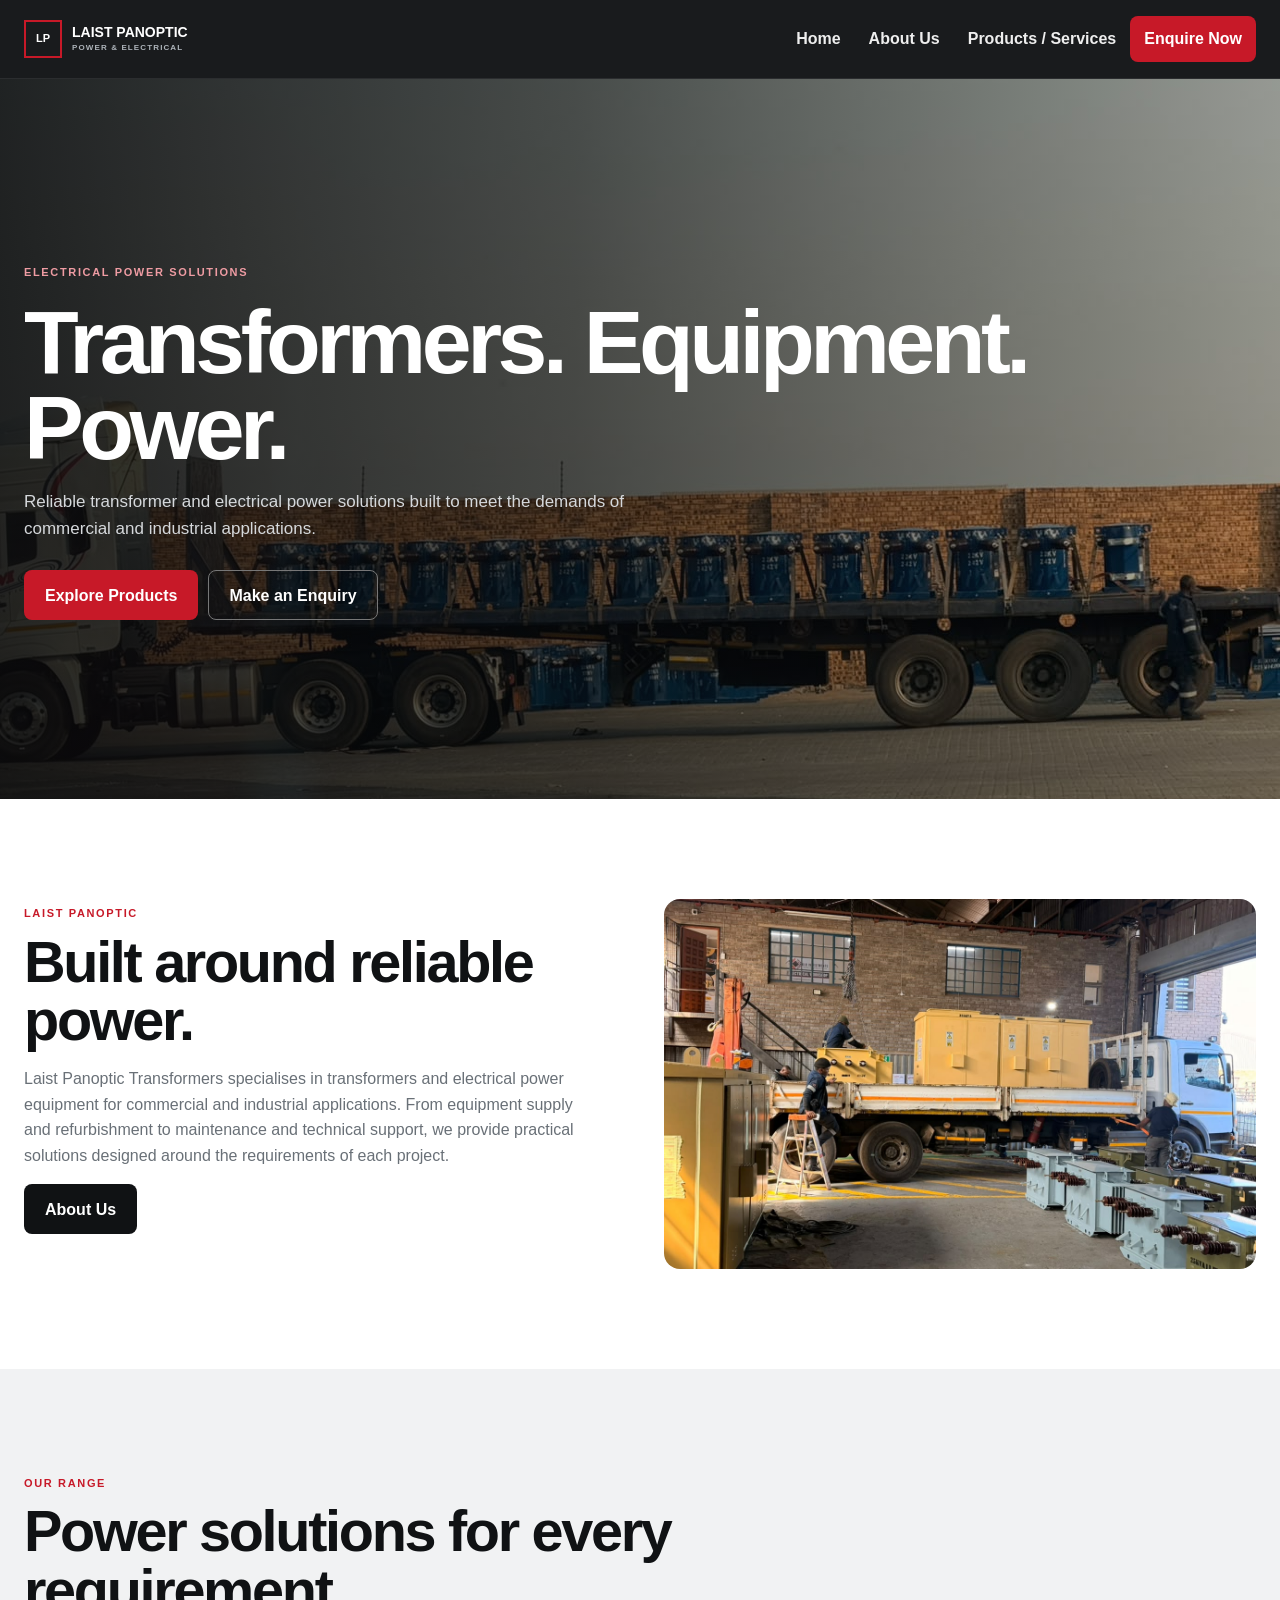
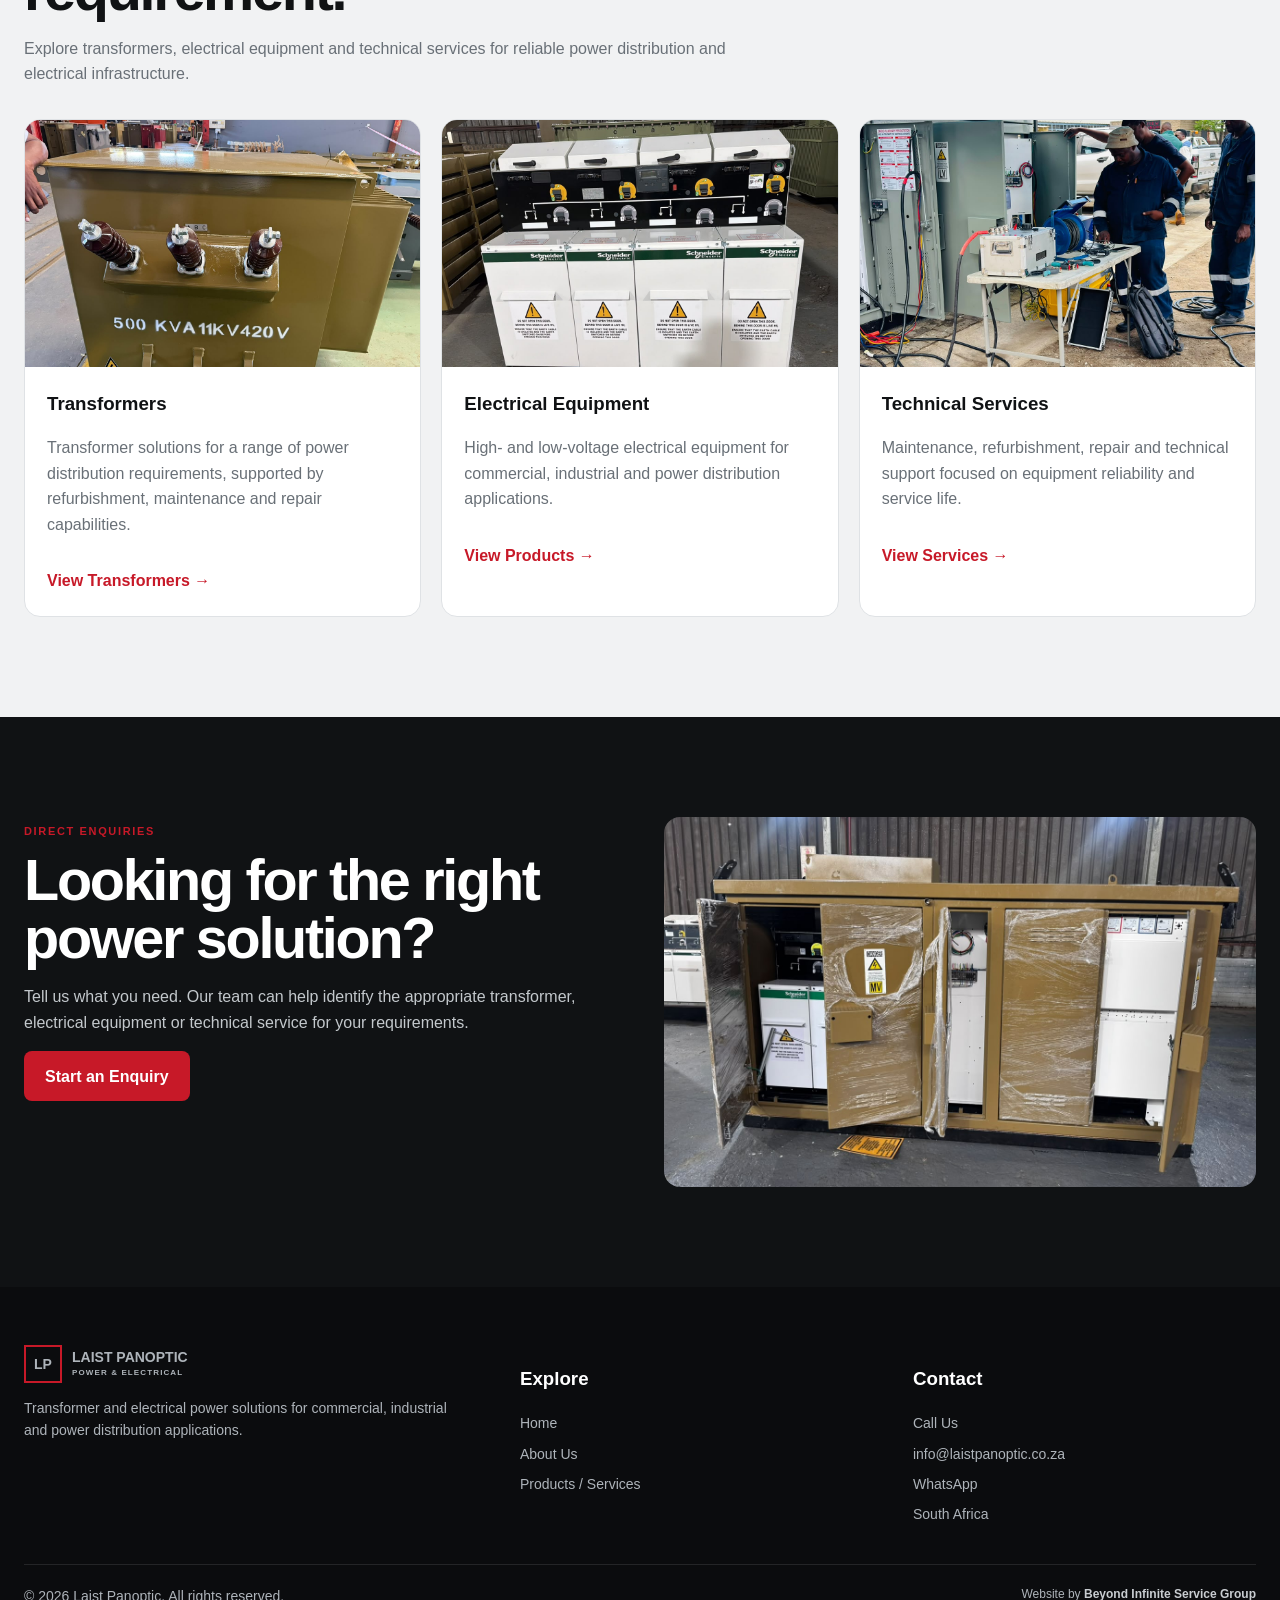
==== index.html @ 535bd701 "Fixed home page" ====
<!doctype html>
<html lang="en-ZA">

<head>
    <meta charset="utf-8">
    <meta name="viewport" content="width=device-width, initial-scale=1">

    <title>Laist Panoptic | Transformers & Electrical Power Solutions</title>
    <meta
        name="description"
        content="Laist Panoptic provides transformers, electrical equipment, refurbishment, maintenance and technical support for commercial and industrial power applications in South Africa."
    >
    <meta name="robots" content="index, follow, max-image-preview:large">

    <link rel="canonical" href="https://www.laistpanoptic.co.za/">
    <link rel="icon" href="./assets/icons/favicon.svg" type="image/svg+xml">
    <link rel="stylesheet" href="./assets/css/style.css">

    <meta property="og:type" content="website">
    <meta property="og:locale" content="en_ZA">
    <meta property="og:site_name" content="Laist Panoptic">
    <meta property="og:title" content="Laist Panoptic | Transformers & Electrical Power Solutions">
    <meta
        property="og:description"
        content="Transformers, electrical equipment and technical services for commercial and industrial power applications."
    >
    <meta property="og:url" content="https://www.laistpanoptic.co.za/">
</head>

<body>
    <header class="site-header">
        <div class="container navbar">
            <a class="brand" href="./" aria-label="Laist Panoptic home">
                <span class="brand-mark">LP</span>
                <span class="brand-name">
                    LAIST PANOPTIC
                    <small>POWER &amp; ELECTRICAL</small>
                </span>
            </a>

            <button
                class="nav-toggle"
                type="button"
                aria-label="Open navigation"
                aria-expanded="false"
                aria-controls="primary-navigation"
                data-nav-toggle
            >
                ☰
            </button>

            <nav
                class="nav-links"
                id="primary-navigation"
                aria-label="Primary navigation"
                data-nav-links
            >
                <a href="./" aria-current="page">Home</a>
                <a href="./about/">About Us</a>
                <a href="./products/">Products / Services</a>
                <a class="nav-cta" href="./products/#enquiry">Enquire Now</a>
            </nav>
        </div>
    </header>

    <main>
        <section class="hero">
            <div class="hero-media" aria-hidden="true">
                <img
                    src="./assets/images/hero.jpeg"
                    alt=""
                    fetchpriority="high"
                >
            </div>

            <div class="container hero-content reveal">
                <span class="eyebrow">Electrical Power Solutions</span>
                <h1>Transformers. Equipment. Power.</h1>
                <p>
                    Reliable transformer and electrical power solutions built to meet the
                    demands of commercial and industrial applications.
                </p>

                <div class="actions">
                    <a class="btn btn-primary" href="./products/">Explore Products</a>
                    <a class="btn btn-outline" href="./products/#enquiry">Make an Enquiry</a>
                </div>
            </div>
        </section>

        <section class="section">
            <div class="container grid-2">
                <div class="copy reveal">
                    <span class="section-kicker">Laist Panoptic</span>
                    <h2>Built around reliable power.</h2>
                    <p>
                        Laist Panoptic Transformers specialises in transformers and electrical
                        power equipment for commercial and industrial applications. From equipment
                        supply and refurbishment to maintenance and technical support, we provide
                        practical solutions designed around the requirements of each project.
                    </p>
                    <a class="btn btn-dark" href="./about/">About Us</a>
                </div>

                <div class="image-frame reveal">
                    <img
                        src="./assets/images/floor.jpeg"
                        alt="Transformer equipment at the Laist Panoptic facility"
                        loading="lazy"
                        decoding="async"
                    >
                </div>
            </div>
        </section>

        <section class="section section-grey">
            <div class="container">
                <div class="section-head reveal">
                    <span class="section-kicker">Our Range</span>
                    <h2>Power solutions for every requirement.</h2>
                    <p>
                        Explore transformers, electrical equipment and technical services for
                        reliable power distribution and electrical infrastructure.
                    </p>
                </div>

                <div class="grid-3">
                    <article class="card reveal">
                        <div class="card-image">
                            <img
                                src="./assets/images/transformer.jpeg"
                                alt="Electrical transformer"
                                loading="lazy"
                                decoding="async"
                            >
                        </div>

                        <div class="card-body">
                            <h3>Transformers</h3>
                            <p>
                                Transformer solutions for a range of power distribution
                                requirements, supported by refurbishment, maintenance and repair
                                capabilities.
                            </p>
                            <a class="text-link" href="./products/transformers/">
                                View Transformers →
                            </a>
                        </div>
                    </article>

                    <article class="card reveal">
                        <div class="card-image">
                            <img
                                src="./assets/images/electrical.jpeg"
                                alt="High-voltage electrical equipment"
                                loading="lazy"
                                decoding="async"
                            >
                        </div>

                        <div class="card-body">
                            <h3>Electrical Equipment</h3>
                            <p>
                                High- and low-voltage electrical equipment for commercial,
                                industrial and power distribution applications.
                            </p>
                            <a class="text-link" href="./products/">View Products →</a>
                        </div>
                    </article>

                    <article class="card reveal">
                        <div class="card-image">
                            <img
                                src="./assets/images/services.jpeg"
                                alt="Technicians working on electrical equipment"
                                loading="lazy"
                                decoding="async"
                            >
                        </div>

                        <div class="card-body">
                            <h3>Technical Services</h3>
                            <p>
                                Maintenance, refurbishment, repair and technical support focused
                                on equipment reliability and service life.
                            </p>
                            <a class="text-link" href="./products/#services">View Services →</a>
                        </div>
                    </article>
                </div>
            </div>
        </section>

        <section class="section section-dark">
            <div class="container grid-2">
                <div class="copy reveal">
                    <span class="section-kicker">Direct Enquiries</span>
                    <h2>Looking for the right power solution?</h2>
                    <p>
                        Tell us what you need. Our team can help identify the appropriate
                        transformer, electrical equipment or technical service for your
                        requirements.
                    </p>
                    <a class="btn btn-primary" href="./products/#enquiry">Start an Enquiry</a>
                </div>

                <div class="image-frame reveal">
                    <img
                        src="./assets/images/additional.jpeg"
                        alt="Transformer and electrical equipment"
                        loading="lazy"
                        decoding="async"
                    >
                </div>
            </div>
        </section>
    </main>

    <footer class="site-footer">
        <div class="container">
            <div class="footer-grid">
                <div>
                    <a class="brand" href="./" aria-label="Laist Panoptic home">
                        <span class="brand-mark">LP</span>
                        <span class="brand-name">
                            LAIST PANOPTIC
                            <small>POWER &amp; ELECTRICAL</small>
                        </span>
                    </a>
                    <p>
                        Transformer and electrical power solutions for commercial, industrial
                        and power distribution applications.
                    </p>
                </div>

                <div>
                    <h3>Explore</h3>
                    <div class="footer-links">
                        <a href="./">Home</a>
                        <a href="./about/">About Us</a>
                        <a href="./products/">Products / Services</a>
                    </div>
                </div>

                <div>
                    <h3>Contact</h3>
                    <div class="footer-links">
                        <a href="tel:+27731138127">Call Us</a>
                        <a href="mailto:info@laistpanoptic.co.za">info@laistpanoptic.co.za</a>
                        <a href="https://wa.me/27731138127">WhatsApp</a>
                        <span>South Africa</span>
                    </div>
                </div>
            </div>

            <div class="footer-bottom">
                <span>© <span data-current-year></span> Laist Panoptic. All rights reserved.</span>
                <a
                    class="bis-referral"
                    href="https://bisg.co.za/?utm_source=laist_panoptic&amp;utm_medium=website&amp;utm_campaign=developer_referral"
                    target="_blank"
                    rel="noopener"
                >
                    Website by <strong>Beyond Infinite Service Group</strong>
                </a>
            </div>
        </div>
    </footer>

    <script src="./assets/js/navigation.js" defer></script>
    <script src="./assets/js/animations.js" defer></script>
    <script src="./assets/js/main.js" defer></script>
</body>

</html>
---- assets/css/style.css ----
:root {
    --red: #c71928;
    --red-dark: #97121d;
    --ink: #101214;
    --grey: #697077;
    --soft: #f1f2f3;
    --white: #fff;
    --border: #dfe2e5;
    --max: 1280px;
    --radius: 16px
}

* {
    box-sizing: border-box
}

html {
    scroll-behavior: smooth
}

body {
    margin: 0;
    font-family: Inter, Arial, sans-serif;
    color: var(--ink);
    line-height: 1.6
}

img {
    display: block;
    max-width: 100%;
    height: auto;
}

a {
    text-decoration: none;
    color: inherit
}

button,
input,
select,
textarea {
    font: inherit
}

.container {
    width: min(calc(100% - 28px), var(--max));
    margin: auto
}

.site-header {
    position: sticky;
    top: 0;
    z-index: 1000;
    background: rgba(16, 18, 20, .96);
    border-bottom: 1px solid rgba(255, 255, 255, .08)
}

.navbar {
    min-height: 70px;
    display: flex;
    align-items: center;
    justify-content: space-between
}

.brand {
    display: flex;
    align-items: center;
    gap: 10px;
    color: #fff;
    font-weight: 900
}

.brand-mark {
    width: 38px;
    height: 38px;
    display: grid;
    place-items: center;
    border: 2px solid var(--red);
    font-size: 11px
}

.brand-name {
    font-size: 14px;
    line-height: 1.05
}

.brand-name small {
    display: block;
    color: #aeb4ba;
    font-size: 8px;
    letter-spacing: .14em;
    margin-top: 4px
}

.nav-toggle {
    width: 44px;
    height: 42px;
    border: 1px solid #555;
    border-radius: 8px;
    background: transparent;
    color: #fff
}

.nav-links {
    position: absolute;
    display: none;
    top: 70px;
    left: 14px;
    right: 14px;
    flex-direction: column;
    padding: 10px;
    background: #17191c;
    border-radius: 12px
}

.nav-links.is-open {
    display: flex
}

.nav-links a {
    padding: 13px;
    color: #eee;
    font-weight: 800
}

.nav-links .nav-cta {
    background: var(--red);
    color: #fff;
    border-radius: 8px
}

.hero {
    position: relative;
    min-height: calc(100svh - 70px);
    display: grid;
    align-items: end;
    overflow: hidden;
    color: #fff;
    background: #101214;
}


/* Hero background image */

.hero-media {
    position: absolute;
    inset: 0;
    z-index: 0;
    opacity: 1;
    background: none;
}

.hero-media img {
    width: 100%;
    height: 100%;
    display: block;
    object-fit: cover;
    object-position: 40% center;
}


/* Dark overlay */

.hero::after {
    content: "";
    position: absolute;
    inset: 0;
    z-index: 1;
    pointer-events: none;

    background: linear-gradient(
        90deg,
        rgba(7, 9, 11, 0.88) 0%,
        rgba(7, 9, 11, 0.68) 45%,
        rgba(7, 9, 11, 0.30) 100%
    );
}


/* Content above photograph */

.hero-content {
    position: relative;
    z-index: 2;
    padding: 72px 0 64px;
}



.eyebrow,
.section-kicker {
    color: #ef9ca3;
    text-transform: uppercase;
    letter-spacing: .15em;
    font-size: 11px;
    font-weight: 900
}

.hero h1 {
    font-size: clamp(44px, 14vw, 68px);
    line-height: .96;
    letter-spacing: -.05em;
    margin: 16px 0
}

.hero p {
    max-width: 640px;
    color: #d5d8db;
    font-size: 17px
}

.actions {
    display: flex;
    flex-direction: column;
    gap: 10px;
    margin-top: 28px
}

.btn {
    min-height: 50px;
    padding: 0 20px;
    display: inline-flex;
    align-items: center;
    justify-content: center;
    border: 1px solid transparent;
    border-radius: 8px;
    font-weight: 900
}

.btn-primary {
    background: var(--red);
    color: #fff
}

.btn-outline {
    border-color: #777;
    color: #fff
}

.btn-dark {
    background: var(--ink);
    color: #fff
}

.section {
    padding: 72px 0
}

.section-grey {
    background: var(--soft)
}

.section-dark {
    background: var(--ink);
    color: #fff
}

.section-head {
    max-width: 760px;
    margin-bottom: 32px
}

.section-kicker {
    color: var(--red)
}

.section h2 {
    font-size: clamp(34px, 10vw, 48px);
    line-height: 1.02;
    letter-spacing: -.04em;
    margin: 8px 0 13px
}

.copy p,
.section-head p {
    color: var(--grey)
}

.section-dark .copy p {
    color: #c3c8cc
}

.grid-2,
.grid-3,
.product-grid {
    display: grid;
    grid-template-columns: 1fr;
    gap: 20px
}

.image-placeholder {
    position: relative;
    overflow: hidden;
    background:
        linear-gradient(135deg, rgba(199, 25, 40, .3), transparent 45%),
        repeating-linear-gradient(135deg, #3d444a 0 18px, #30363b 18px 36px);
}

.image-placeholder {
    min-height: 330px;
    border-radius: var(--radius)
}

.image-placeholder::after {
    position: absolute;
    top: 50%;
    left: 50%;
    transform: translate(-50%, -50%);
    color: #ffffff70;
    font-size: 10px;
    letter-spacing: .15em;
}

.image-frame {
    position: relative;
    width: 100%;
    aspect-ratio: 4 / 3;
    overflow: hidden;
    border-radius: var(--radius);
}

.image-frame img {
    width: 100%;
    height: 100%;
    display: block;
    object-fit: cover;
    object-position: center;
}

.card {
    background: #fff;
    border: 1px solid var(--border);
    border-radius: var(--radius);
    overflow: hidden
}

.card-image {
    position: relative;
    width: 100%;
    aspect-ratio: 4 / 3;
    overflow: hidden;
    background: #30363b;
}

.card-image img {
    width: 100%;
    height: 100%;
    display: block;
    object-fit: cover;
    object-position: center;
    transition: transform .4s ease;
}

.card-body {
    padding: 22px
}

.card h3 {
    margin: 0 0 7px
}

.card p {
    color: var(--grey)
}

.text-link {
    display: inline-flex;
    margin-top: 15px;
    color: var(--red);
    font-weight: 900
}


/* Image focus helpers - apply these classes to individual <img> elements. */
.focus-top { object-position: center 25% !important; }
.focus-center { object-position: center !important; }
.focus-bottom { object-position: center 75% !important; }
.focus-left { object-position: 25% center !important; }
.focus-right { object-position: 75% center !important; }

.page-hero {
    padding: 68px 0 58px;
    background: var(--ink);
    color: #fff
}

.breadcrumbs {
    display: flex;
    gap: 7px;
    flex-wrap: wrap;
    color: #8c9399;
    font-size: 12px;
    margin-bottom: 22px
}

.page-hero h1 {
    font-size: clamp(43px, 13vw, 64px);
    line-height: .98;
    letter-spacing: -.05em;
    margin: 12px 0
}

.page-hero p {
    max-width: 700px;
    color: #c8cdd1
}

.product-toolbar {
    display: grid;
    gap: 10px;
    margin-bottom: 28px
}

.product-toolbar input,
.product-toolbar select {
    width: 100%;
    min-height: 50px;
    padding: 10px 13px;
    border: 1px solid var(--border);
    border-radius: 8px
}

.product-meta {
    display: grid;
    gap: 7px;
    margin-top: 17px;
    font-size: 13px
}

.product-meta div {
    display: flex;
    justify-content: space-between;
    border-bottom: 1px dashed var(--border)
}

.product-meta span:first-child {
    color: var(--grey)
}

.product-meta span:last-child {
    font-weight: 800
}

.carousel {
    position: relative;
    overflow: hidden;
    border-radius: var(--radius);
    background: #151719
}

.carousel-track {
    display: flex;
    transition: transform .5s ease
}

.carousel-slide {
    min-width: 100%;
    aspect-ratio: 4/3;
    display: grid;
    place-items: center;
    background: linear-gradient(135deg, #454c52, #17191b);
    color: #ffffff70;
    font-size: 10px
}

.carousel-controls {
    position: absolute;
    right: 14px;
    bottom: 14px;
    display: flex;
    gap: 8px
}

.carousel-btn {
    width: 42px;
    height: 42px;
    border: 1px solid #777;
    border-radius: 50%;
    background: #0009;
    color: #fff
}

.enquiry-box {
    padding: 26px 20px;
    background: var(--ink);
    color: #fff;
    border-radius: var(--radius)
}

.form-grid {
    display: grid;
    gap: 14px
}

.form-field label {
    display: block;
    margin-bottom: 6px;
    font-size: 12px;
    font-weight: 800
}

.form-field input,
.form-field textarea {
    width: 100%;
    padding: 12px 13px;
    border: 1px solid #ccc;
    border-radius: 8px
}

.form-field textarea {
    min-height: 145px
}

.site-footer {
    padding: 58px 0 25px;
    background: #0b0c0e;
    color: #fff
}

.footer-grid {
    display: grid;
    gap: 35px;
    padding-bottom: 38px
}

.site-footer p,
.site-footer a,
.site-footer span {
    color: #aeb4ba;
    font-size: 14px
}

.services-overview {
    padding-bottom: 72px;
}

.service-strip {
    display: grid;
    grid-template-columns: 1fr;
    border-top: 1px solid var(--border);
}

.service-item {
    padding: 28px 0;
    border-bottom: 1px solid var(--border);
}

.service-number {
    display: block;
    margin-bottom: 18px;
    color: var(--red);
    font-size: 12px;
    font-weight: 900;
    letter-spacing: 0.12em;
}

.service-item h3 {
    margin: 0 0 10px;
    font-size: 21px;
}

.service-item p {
    margin: 0;
    color: var(--grey);
    max-width: 360px;
}

@media (min-width: 900px) {

    .services-overview {
        padding-bottom: 80px;
    }

    .service-strip {
        grid-template-columns: repeat(3, 1fr);
    }

    .service-item {
        padding: 30px;
        border-bottom: 0;
        border-right: 1px solid var(--border);
    }

    .service-item:first-child {
        padding-left: 0;
    }

    .service-item:last-child {
        border-right: 0;
    }
}

.footer-links {
    display: grid;
    gap: 8px
}

.footer-bottom {
    padding-top: 20px;
    border-top: 1px solid #ffffff1a;
    display: flex;
    flex-direction: column;
    gap: 10px
}

.bis-referral {
    font-size: 12px !important
}

.bis-referral strong {
    color: #c9cdd1
}

.reveal {
    opacity: 0;
    transform: translateY(22px);
    transition: .7s ease
}

.reveal.is-visible {
    opacity: 1;
    transform: none
}

@media(min-width:640px) {
    .actions {
        flex-direction: row
    }

    .grid-3,
    .product-grid {
        grid-template-columns: repeat(2, 1fr)
    }

    .product-toolbar {
        grid-template-columns: 1fr 220px
    }

    .form-grid {
        grid-template-columns: 1fr 1fr
    }

    .form-field.full {
        grid-column: 1/-1
    }

    .footer-grid {
        grid-template-columns: 1.2fr 1fr
    }
}

@media(min-width:900px) {

    .image-frame,
    .card-image {
        aspect-ratio: 16 / 10;
    }

    .hero-media img {
        object-position: center 55%;
    }


    .container {
        width: min(calc(100% - 48px), var(--max))
    }

    .navbar {
        min-height: 78px
    }

    .nav-toggle {
        display: none
    }

    .nav-links {
        position: static;
        display: flex;
        flex-direction: row;
        padding: 0;
        background: transparent
    }

    .nav-links a {
        padding: 10px 14px
    }

    .hero {
        min-height: 720px;
        align-items: center
    }

    .hero-content {
        padding: 100px 0
    }

    .hero h1 {
        font-size: clamp(58px, 7vw, 94px)
    }

    .section {
        padding: 100px 0
    }

    .section h2 {
        font-size: clamp(40px, 4.5vw, 60px)
    }

    .grid-2 {
        grid-template-columns: 1fr 1.05fr;
        align-items: start;
        gap: clamp(3rem, 6vw, 6rem);
    }

    .grid-3,
    .product-grid {
        grid-template-columns: repeat(3, 1fr)
    }

    .page-hero {
        padding: 95px 0 80px
    }

    .enquiry-box {
        padding: 48px
    }

    .footer-grid {
        grid-template-columns: 1.3fr 1fr 1fr;
        gap: 50px
    }

    .footer-bottom {
        flex-direction: row;
        justify-content: space-between
    }

    .card {
        transition: .3s ease
    }

    .card:hover {
        transform: translateY(-6px);
        box-shadow: 0 18px 50px #0002;
    }

    .card:hover .card-image img {
        transform: scale(1.035);
    }
}

@media(prefers-reduced-motion:reduce) {
    html {
        scroll-behavior: auto
    }

    *,
    *:before,
    *:after {
        transition-duration: .01ms !important
    }

    .reveal {
        opacity: 1;
        transform: none
    }
}
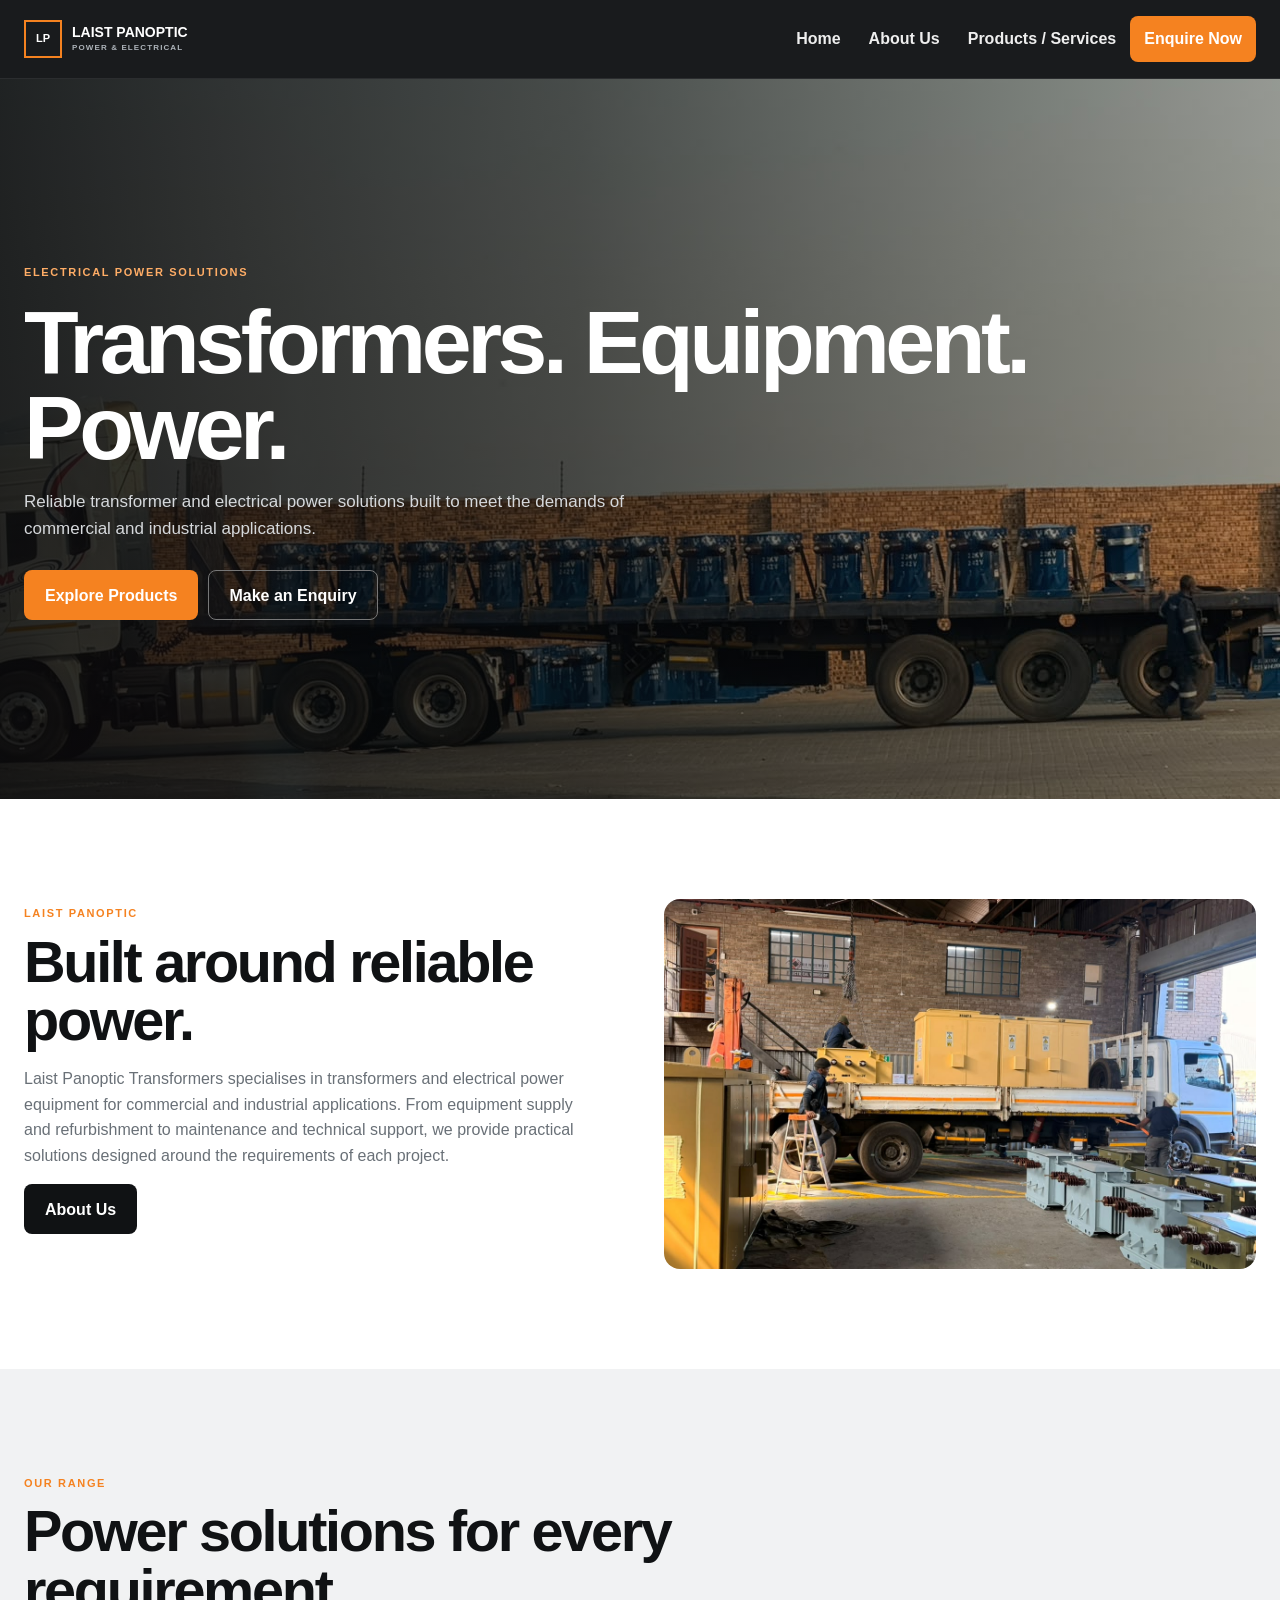
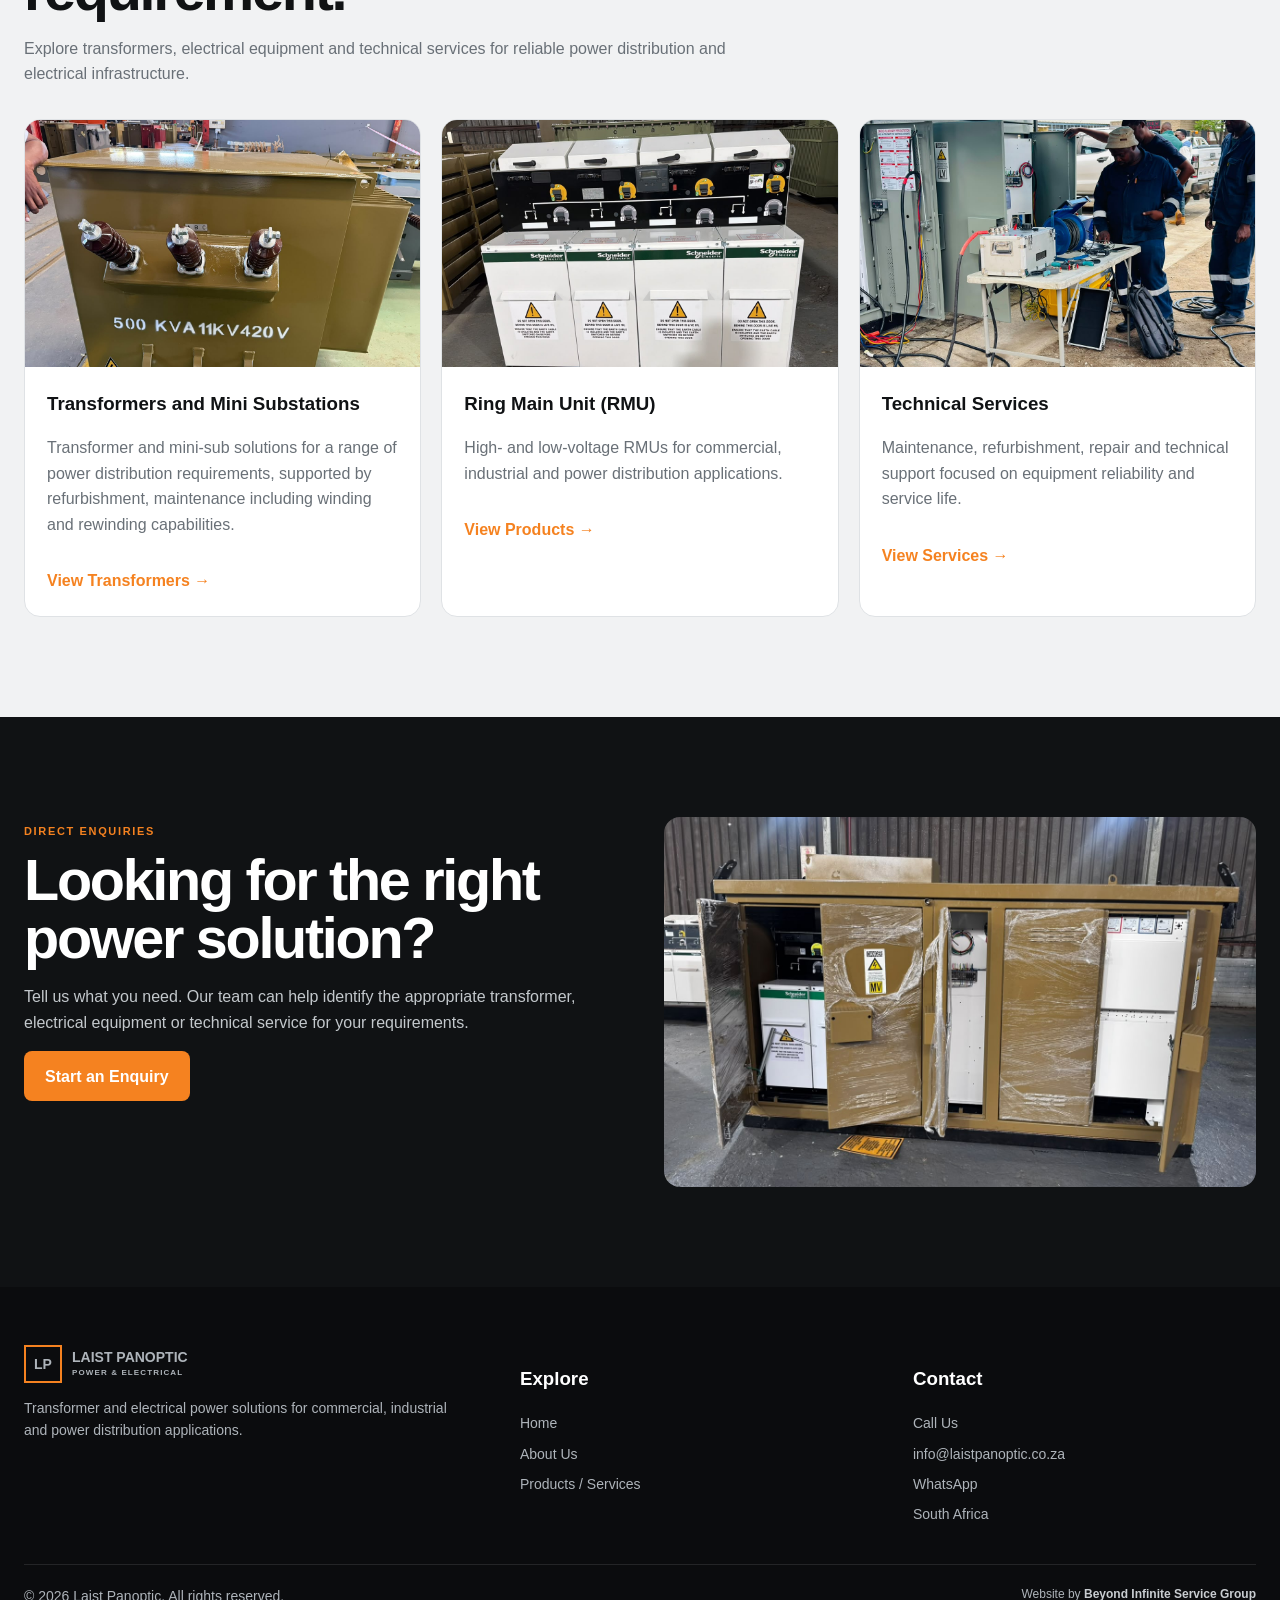
==== commit c1c49919: "Corrected about us images and view" ====
--- a/index.html
+++ b/index.html
@@ -136,11 +136,11 @@
                         </div>
 
                         <div class="card-body">
-                            <h3>Transformers</h3>
+                            <h3>Transformers and Mini Substations</h3>
                             <p>
-                                Transformer solutions for a range of power distribution
-                                requirements, supported by refurbishment, maintenance and repair
-                                capabilities.
+                                Transformer and mini-sub solutions for a range of power distribution
+                                requirements, supported by refurbishment, maintenance including winding
+                                and rewinding capabilities.
                             </p>
                             <a class="text-link" href="./products/transformers/">
                                 View Transformers →
@@ -159,9 +159,9 @@
                         </div>
 
                         <div class="card-body">
-                            <h3>Electrical Equipment</h3>
+                            <h3>Ring Main Unit (RMU)</h3>
                             <p>
-                                High- and low-voltage electrical equipment for commercial,
+                                High- and low-voltage RMUs for commercial,
                                 industrial and power distribution applications.
                             </p>
                             <a class="text-link" href="./products/">View Products →</a>
--- a/assets/css/style.css
+++ b/assets/css/style.css
@@ -1,6 +1,6 @@
 :root {
-    --red: #c71928;
-    --red-dark: #97121d;
+    --red: #f58220;
+    --red-dark: #c95f0a;
     --ink: #101214;
     --grey: #697077;
     --soft: #f1f2f3;
@@ -190,7 +190,7 @@
 
 .eyebrow,
 .section-kicker {
-    color: #ef9ca3;
+    color: #ffad66;
     text-transform: uppercase;
     letter-spacing: .15em;
     font-size: 11px;
@@ -293,7 +293,7 @@
     position: relative;
     overflow: hidden;
     background:
-        linear-gradient(135deg, rgba(199, 25, 40, .3), transparent 45%),
+        linear-gradient(135deg, rgba(245, 130, 32, .3), transparent 45%),
         repeating-linear-gradient(135deg, #3d444a 0 18px, #30363b 18px 36px);
 }
 
@@ -766,3 +766,54 @@
         transform: none
     }
 }
+
+/* Product catalogue progressive reveal */
+.product-type {
+    display: inline-block;
+    margin-bottom: 8px;
+    color: var(--red);
+    font-size: 11px;
+    font-weight: 900;
+    letter-spacing: .12em;
+    text-transform: uppercase;
+}
+
+.product-card-extra {
+    display: none;
+}
+
+.product-card-extra.is-shown {
+    display: block;
+}
+
+.product-more-wrap {
+    display: flex;
+    justify-content: center;
+    margin-top: 32px;
+}
+
+.btn-outline-dark {
+    border: 1px solid var(--ink);
+    background: transparent;
+    color: var(--ink);
+}
+
+.btn-outline-dark:hover {
+    background: var(--ink);
+    color: #fff;
+}
+
+@media (min-width: 900px) {
+    #products .product-grid {
+        grid-template-columns: repeat(2, minmax(0, 1fr));
+        gap: 28px;
+    }
+
+    #products .card-image {
+        aspect-ratio: 16 / 9;
+    }
+
+    #products .card-body {
+        padding: 28px;
+    }
+}
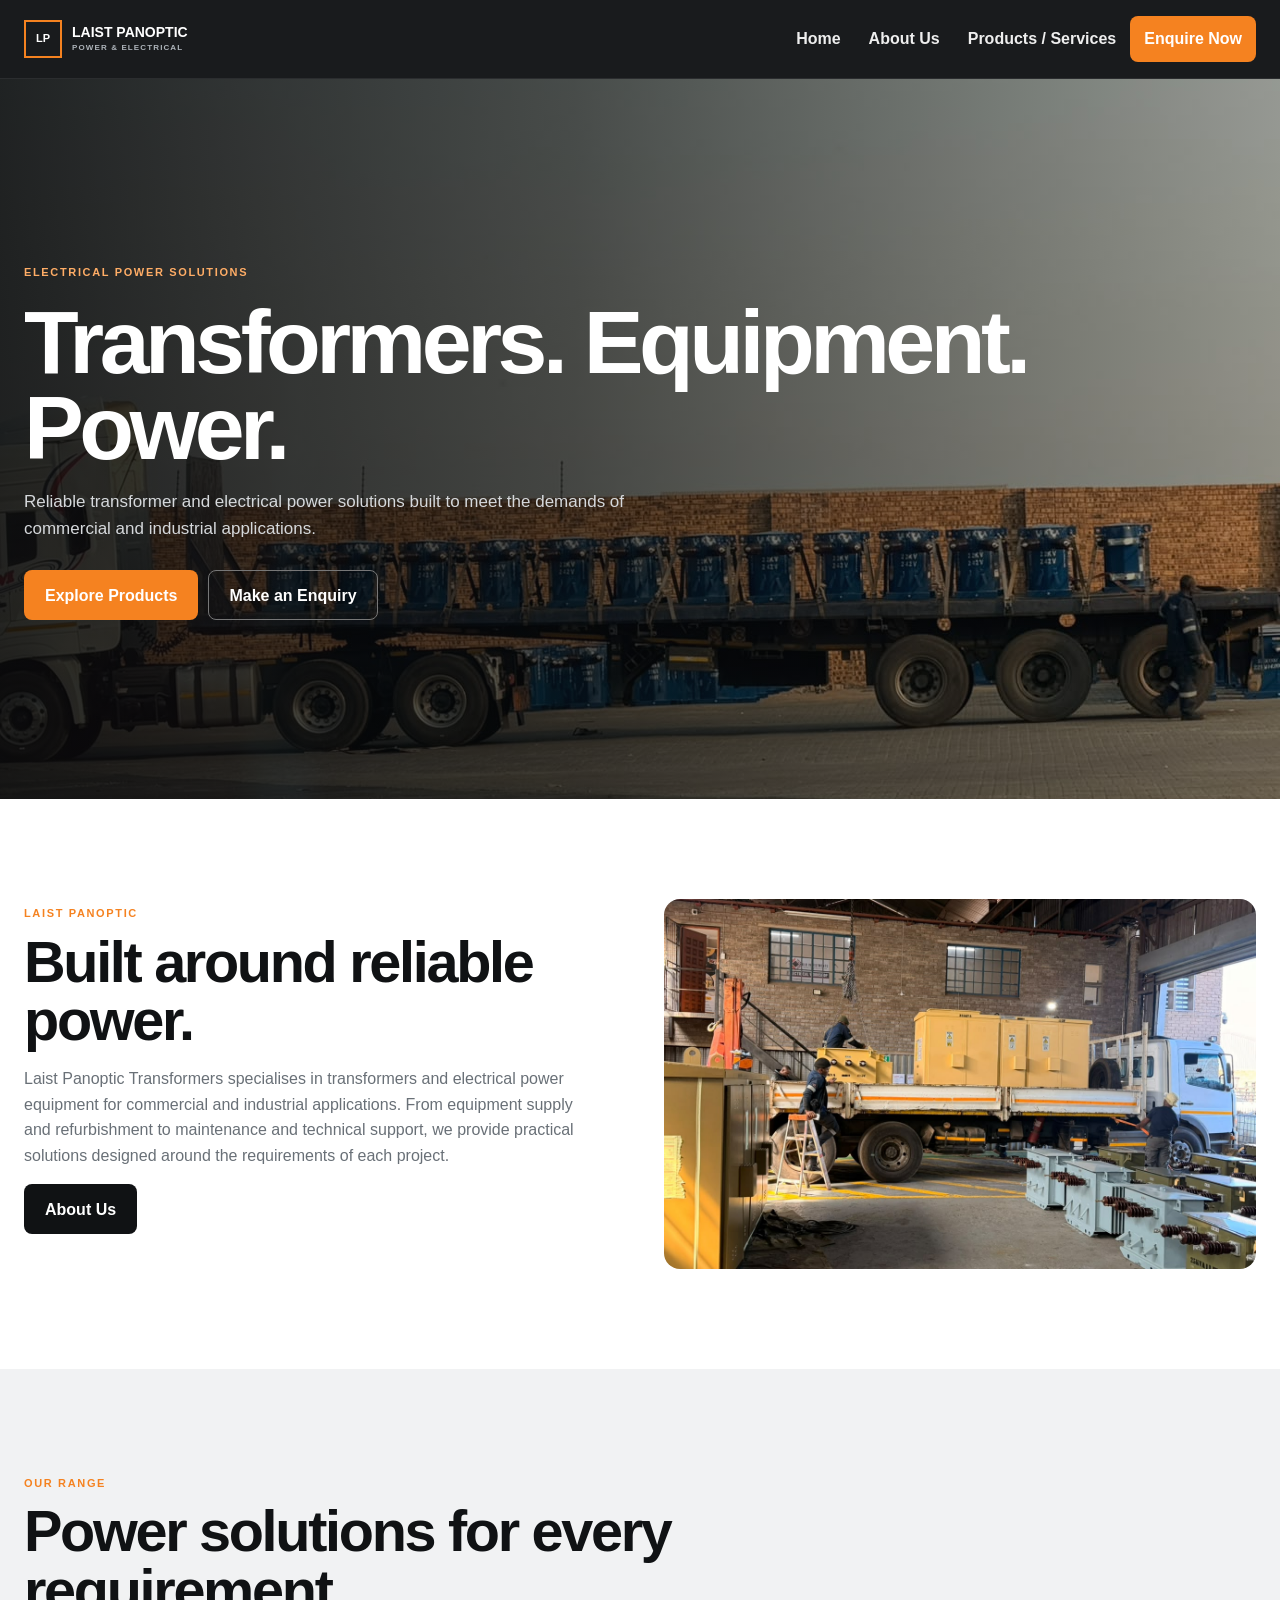
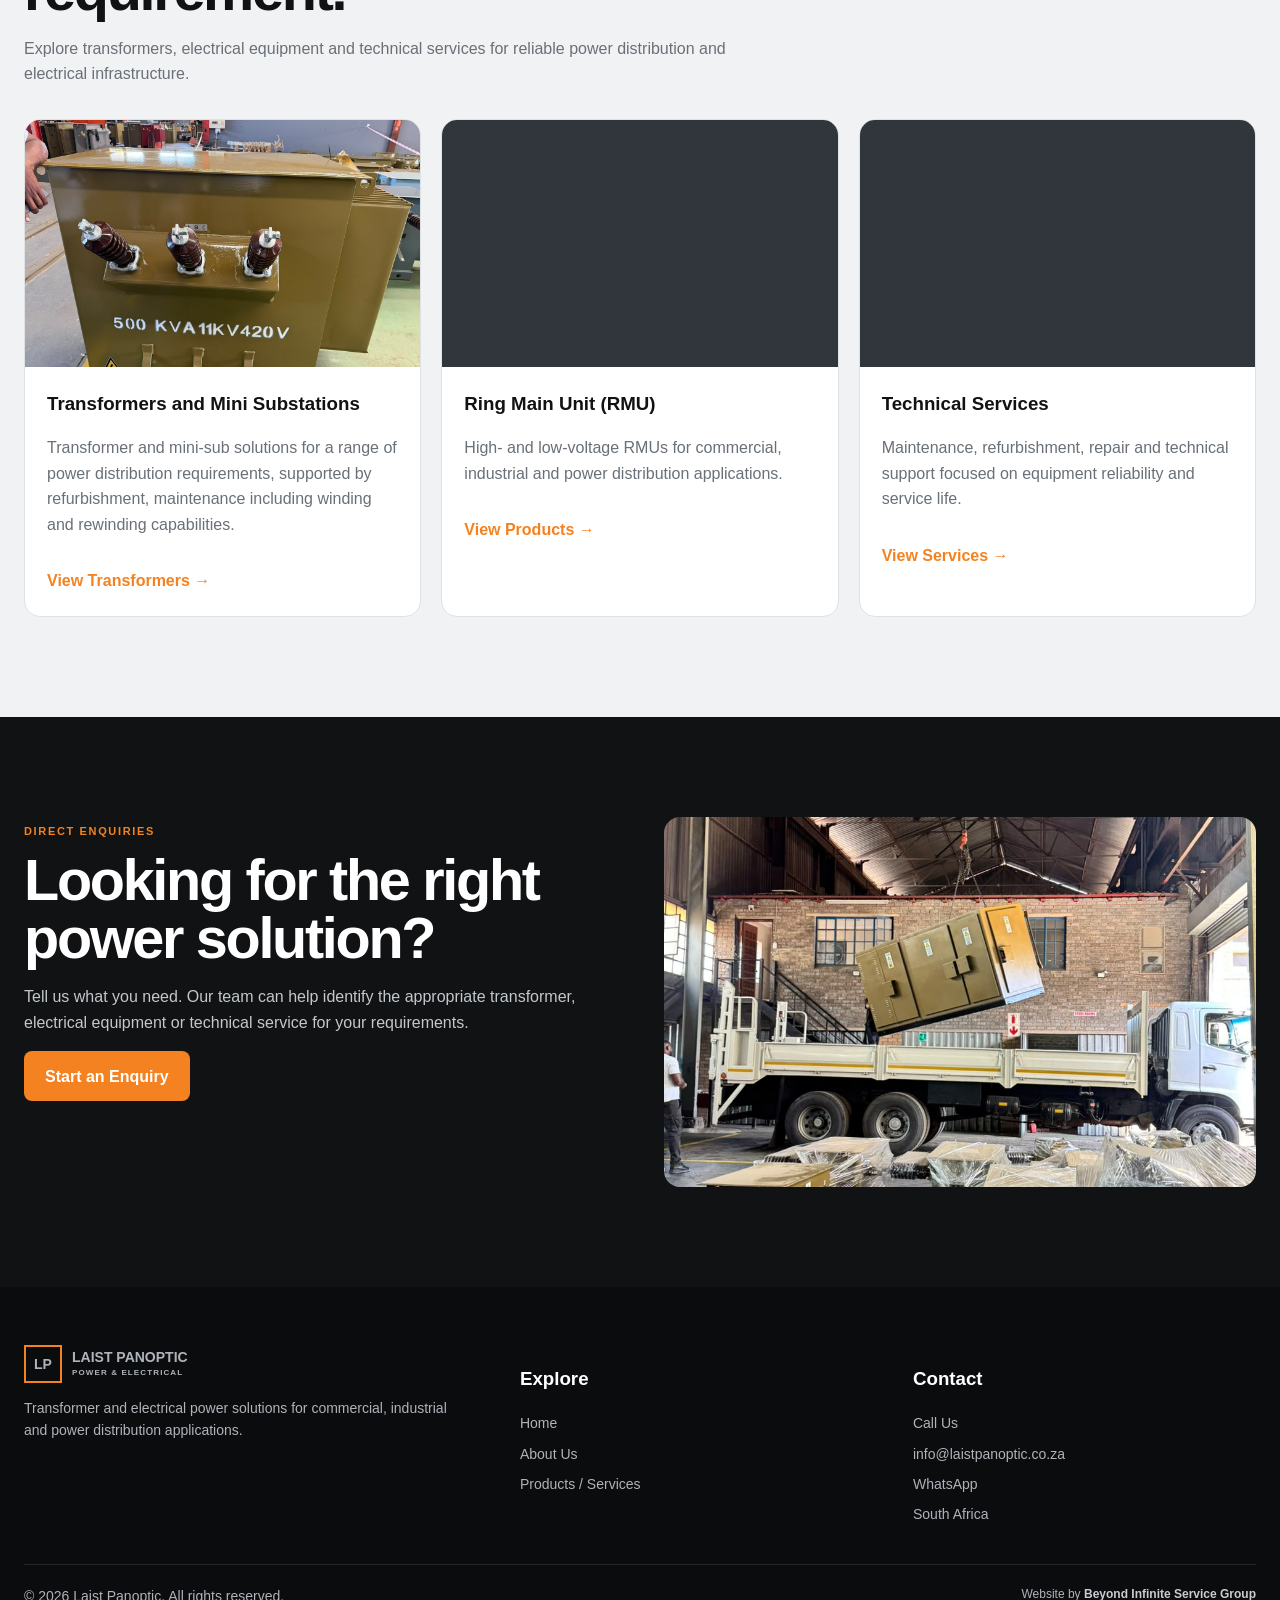
==== commit c5a5ad40: "Made required fixes." ====
--- a/index.html
+++ b/index.html
@@ -66,11 +66,19 @@
     <main>
         <section class="hero">
             <div class="hero-media" aria-hidden="true">
-                <img
-                    src="./assets/images/hero.jpeg"
-                    alt=""
-                    fetchpriority="high"
+                <video
+                    autoplay
+                    muted
+                    loop
+                    playsinline
+                    preload="metadata"
+                    poster="./assets/images/hero.jpeg"
                 >
+                    <source
+                        src="./assets/images/hero.mp4"
+                        type="video/mp4"
+                    >
+                </video>
             </div>
 
             <div class="container hero-content reveal">
@@ -272,4 +280,4 @@
     <script src="./assets/js/main.js" defer></script>
 </body>
 
-</html>
+</html>
--- a/assets/css/style.css
+++ b/assets/css/style.css
@@ -817,3 +817,158 @@
         padding: 28px;
     }
 }
+
+/* =========================================================
+   INTERIOR PAGE IMAGE HEROES
+   About + Products / Services use still images.
+   The homepage video hero is handled separately by .hero.
+   ========================================================= */
+
+.page-hero-image {
+    position: relative;
+    min-height: 500px;
+    display: flex;
+    align-items: center;
+    overflow: hidden;
+    padding: 80px 0;
+    background: var(--ink);
+    color: var(--white);
+}
+
+.page-hero-image .hero-media {
+    position: absolute;
+    inset: 0;
+    z-index: 0;
+}
+
+.page-hero-image .hero-media img {
+    width: 100%;
+    height: 100%;
+    display: block;
+    object-fit: cover;
+    object-position: 40% center;
+}
+
+.page-hero-image::after {
+    content: "";
+    position: absolute;
+    inset: 0;
+    z-index: 1;
+    pointer-events: none;
+    background: linear-gradient(
+        90deg,
+        rgba(7, 9, 11, .90) 0%,
+        rgba(7, 9, 11, .68) 48%,
+        rgba(7, 9, 11, .30) 100%
+    );
+}
+
+.page-hero-content {
+    position: relative;
+    z-index: 2;
+}
+
+.page-hero-image h1 {
+    max-width: 900px;
+    margin: 16px 0;
+}
+
+.page-hero-image p {
+    max-width: 760px;
+    margin: 0;
+    color: #d5d8db;
+    font-size: 17px;
+}
+
+
+/* =========================================================
+   HOMEPAGE VIDEO HERO
+   Only the homepage uses video.
+   Existing image heroes continue to work as fallback/poster.
+   ========================================================= */
+
+.hero-media video {
+    width: 100%;
+    height: 100%;
+    display: block;
+    object-fit: cover;
+    object-position: 40% center;
+}
+
+
+/* =========================================================
+   ABOUT PAGE
+   Alternating editorial rows for client photography.
+   ========================================================= */
+
+.about-row {
+    margin-bottom: 64px;
+}
+
+.about-row:last-child {
+    margin-bottom: 0;
+}
+
+.about-row .copy {
+    align-self: center;
+}
+
+.about-row .image-frame {
+    min-height: 280px;
+}
+
+
+/* =========================================================
+   INTERACTION POLISH
+   ========================================================= */
+
+.btn-primary,
+.nav-links .nav-cta {
+    transition:
+        background-color .25s ease,
+        border-color .25s ease,
+        transform .25s ease;
+}
+
+.btn-primary:hover,
+.nav-links .nav-cta:hover {
+    background: var(--red-dark);
+}
+
+.text-link {
+    transition: color .25s ease;
+}
+
+.text-link:hover {
+    color: var(--red-dark);
+}
+
+
+/* =========================================================
+   DESKTOP PAGE ADJUSTMENTS
+   ========================================================= */
+
+@media (min-width: 900px) {
+    .page-hero-image {
+        min-height: 520px;
+        padding: 100px 0;
+    }
+    .page-hero-image h1 {
+        font-size: clamp(56px, 5.5vw, 82px);
+    }
+
+    .page-hero-image .hero-media img,
+    .hero-media video {
+        object-position: center 55%;
+    }
+
+    .about-row {
+        align-items: center;
+        margin-bottom: 100px;
+    }
+
+    .about-row .image-frame {
+        min-height: 420px;
+    }
+}
+
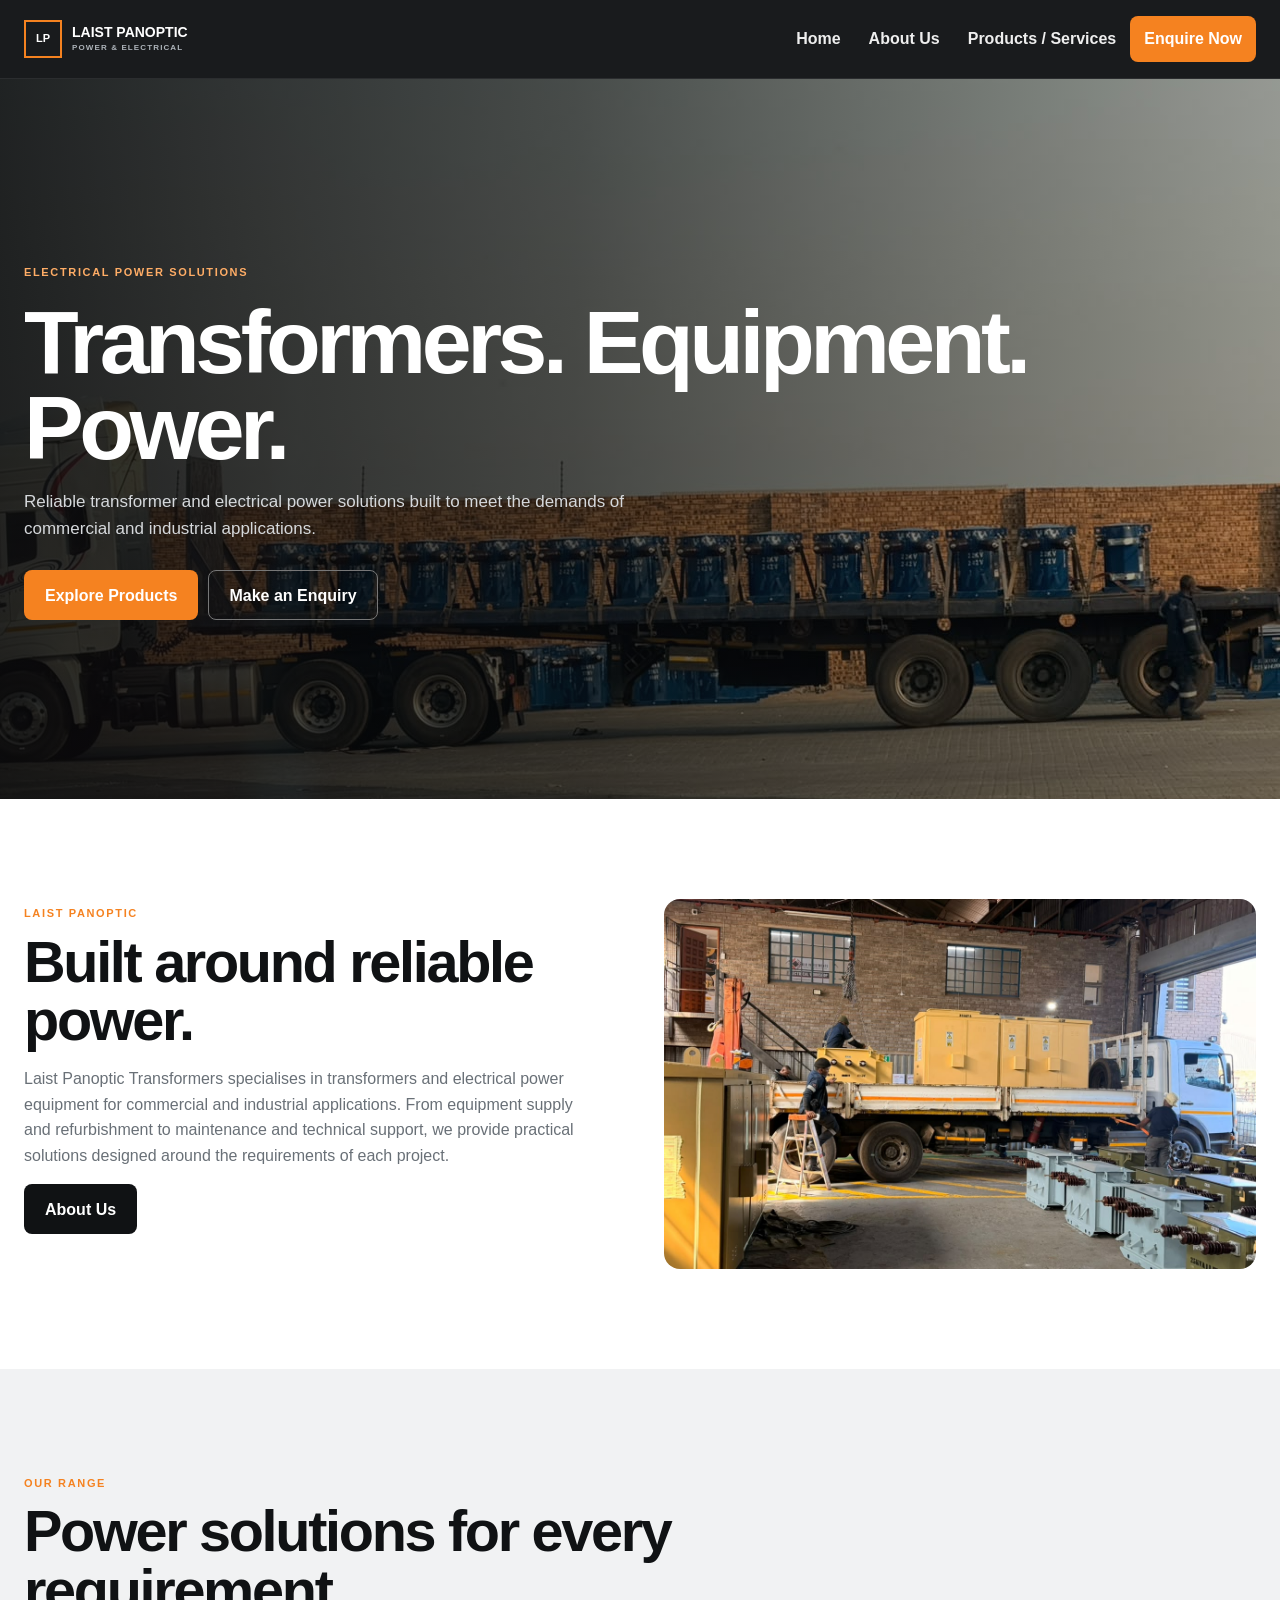
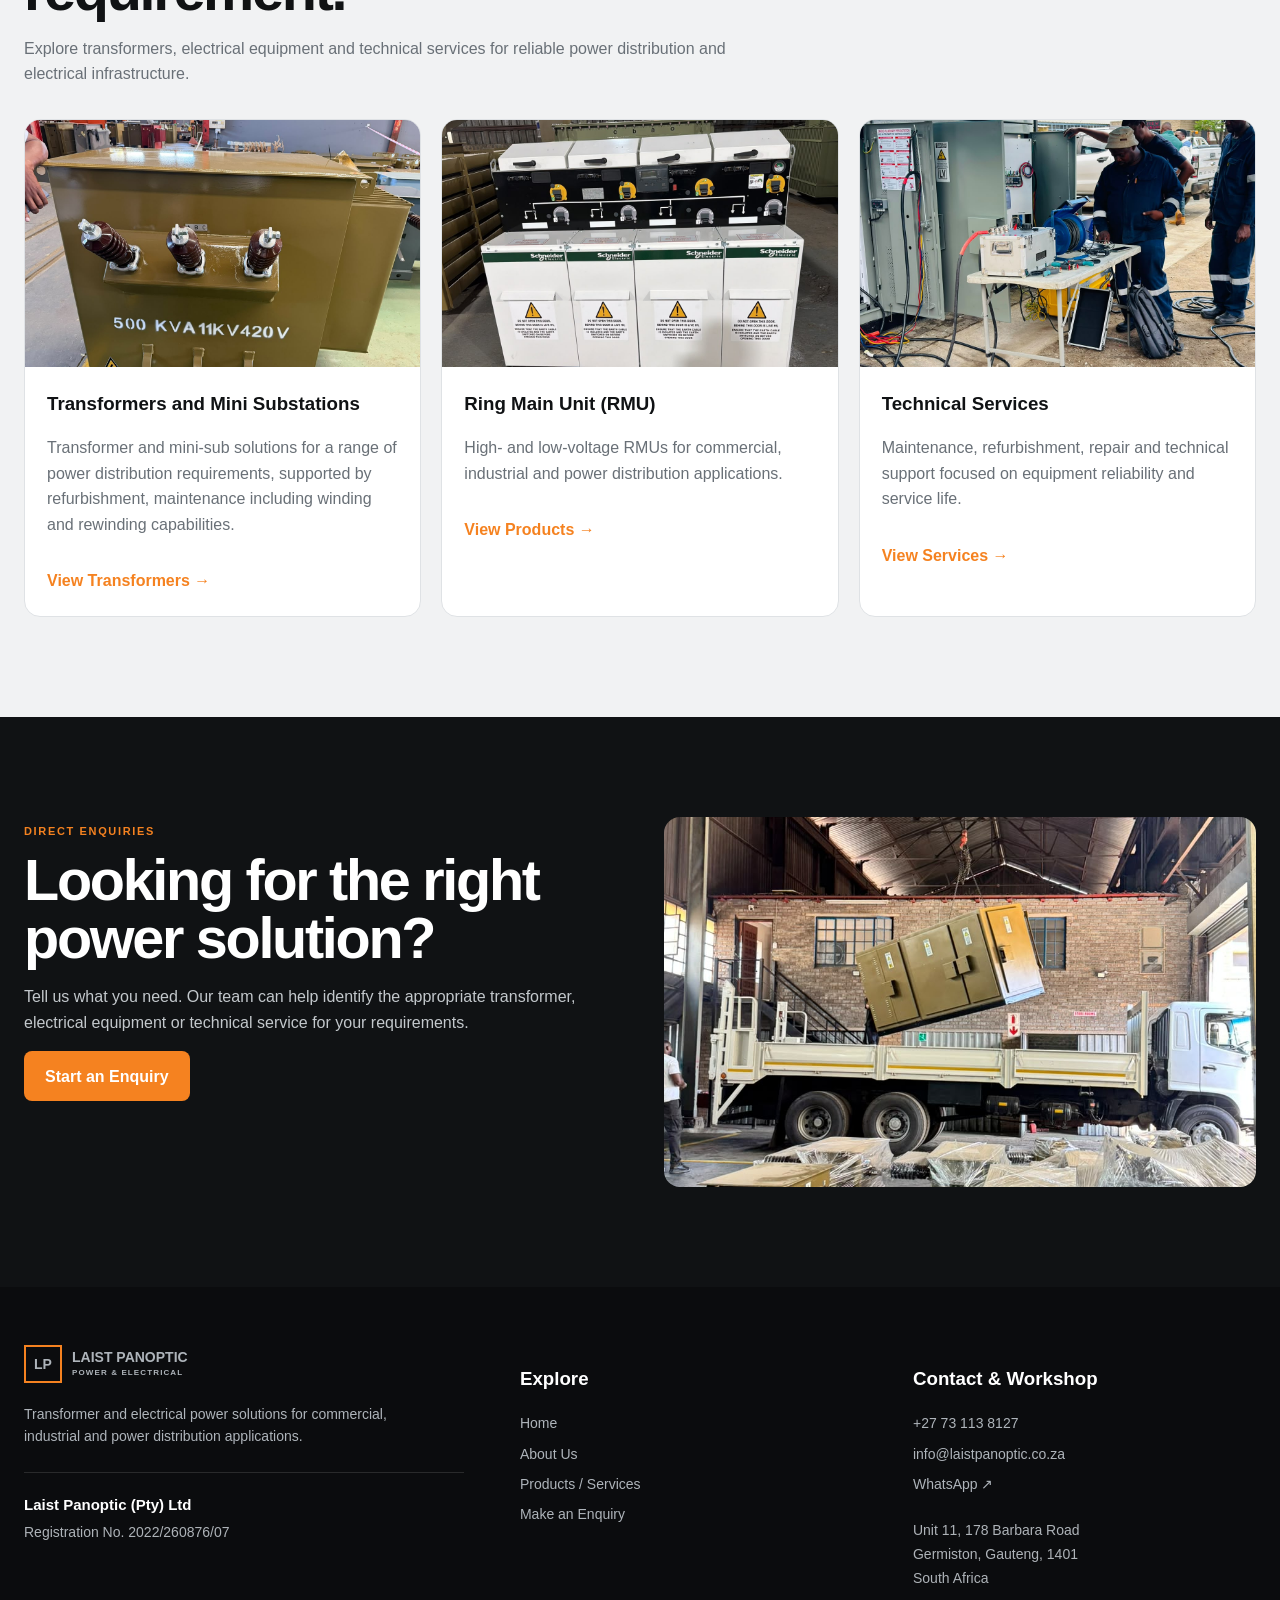
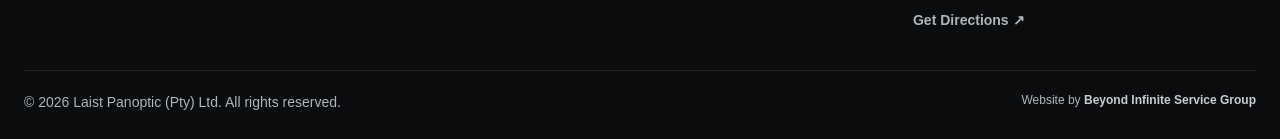
==== commit d8af9550: "Updated company details" ====
--- a/index.html
+++ b/index.html
@@ -226,52 +226,109 @@
 
     <footer class="site-footer">
         <div class="container">
+
             <div class="footer-grid">
-                <div>
+
+                <!-- Company -->
+                <div class="footer-company">
                     <a class="brand" href="./" aria-label="Laist Panoptic home">
                         <span class="brand-mark">LP</span>
+
                         <span class="brand-name">
                             LAIST PANOPTIC
                             <small>POWER &amp; ELECTRICAL</small>
                         </span>
                     </a>
-                    <p>
-                        Transformer and electrical power solutions for commercial, industrial
-                        and power distribution applications.
+
+                    <p class="footer-description">
+                        Transformer and electrical power solutions for commercial,
+                        industrial and power distribution applications.
                     </p>
-                </div>
-
+
+                    <div class="footer-registration">
+                        <strong>Laist Panoptic (Pty) Ltd</strong>
+                        <span>Registration No. 2022/260876/07</span>
+                    </div>
+                </div>
+
+
+                <!-- Navigation -->
                 <div>
                     <h3>Explore</h3>
+
                     <div class="footer-links">
                         <a href="./">Home</a>
                         <a href="./about/">About Us</a>
                         <a href="./products/">Products / Services</a>
+                        <a href="./products/#enquiry">Make an Enquiry</a>
                     </div>
                 </div>
 
-                <div>
-                    <h3>Contact</h3>
+
+                <!-- Contact -->
+                <div class="footer-contact">
+                    <h3>Contact &amp; Workshop</h3>
+
                     <div class="footer-links">
-                        <a href="tel:+27731138127">Call Us</a>
-                        <a href="mailto:info@laistpanoptic.co.za">info@laistpanoptic.co.za</a>
-                        <a href="https://wa.me/27731138127">WhatsApp</a>
-                        <span>South Africa</span>
+                        <a href="tel:+27731138127">
+                            +27 73 113 8127
+                        </a>
+
+                        <a href="mailto:info@laistpanoptic.co.za">
+                            info@laistpanoptic.co.za
+                        </a>
+
+                        <a
+                            href="https://wa.me/27731138127"
+                            target="_blank"
+                            rel="noopener"
+                        >
+                            WhatsApp ↗
+                        </a>
                     </div>
-                </div>
-            </div>
-
+
+                    <address class="footer-address">
+                        Unit 11, 178 Barbara Road<br>
+                        Germiston, Gauteng, 1401<br>
+                        South Africa
+                    </address>
+
+                    <a
+                        class="footer-directions"
+                        href="https://www.google.com/maps/search/?api=1&amp;query=Unit+11%2C+178+Barbara+Road%2C+Germiston%2C+Gauteng%2C+1401%2C+South+Africa"
+                        target="_blank"
+                        rel="noopener"
+                        aria-label="Get directions to Laist Panoptic workshop"
+                    >
+                        Get Directions ↗
+                    </a>
+                </div>
+
+            </div>
+
+
+            <!-- Bottom Bar -->
             <div class="footer-bottom">
-                <span>© <span data-current-year></span> Laist Panoptic. All rights reserved.</span>
+
+                <div class="footer-legal">
+                    <span>
+                        © <span data-current-year></span>
+                        Laist Panoptic (Pty) Ltd. All rights reserved.
+                    </span>
+                </div>
+
                 <a
                     class="bis-referral"
                     href="https://bisg.co.za/?utm_source=laist_panoptic&amp;utm_medium=website&amp;utm_campaign=developer_referral"
                     target="_blank"
                     rel="noopener"
                 >
-                    Website by <strong>Beyond Infinite Service Group</strong>
+                    Website by
+                    <strong>Beyond Infinite Service Group</strong>
                 </a>
-            </div>
+
+            </div>
+
         </div>
     </footer>
 
--- a/assets/css/style.css
+++ b/assets/css/style.css
@@ -971,4 +971,110 @@
         min-height: 420px;
     }
 }
-
+/* ========================================
+   FOOTER COMPANY DETAILS
+======================================== */
+
+.footer-company {
+    max-width: 440px;
+}
+
+.footer-description {
+    max-width: 400px;
+    margin-top: 20px;
+}
+
+.footer-registration {
+    display: flex;
+    flex-direction: column;
+    gap: 4px;
+
+    margin-top: 24px;
+    padding-top: 20px;
+
+    border-top: 1px solid rgba(255, 255, 255, 0.12);
+
+    font-size: 14px;
+    line-height: 1.6;
+}
+
+.footer-registration strong {
+    color: var(--white);
+    font-size: 15px;
+}
+
+.footer-registration span {
+    color: #aeb3b8;
+}
+
+
+/* ========================================
+   FOOTER CONTACT
+======================================== */
+
+.footer-contact .footer-links {
+    margin-bottom: 24px;
+}
+
+.footer-address {
+    margin: 0 0 16px;
+
+    color: #aeb3b8;
+
+    font-size: 14px;
+    font-style: normal;
+    line-height: 1.7;
+}
+
+
+/* ========================================
+   DIRECTIONS LINK
+======================================== */
+
+.footer-directions {
+    display: inline-flex;
+    align-items: center;
+    gap: 8px;
+
+    color: var(--red);
+
+    font-size: 14px;
+    font-weight: 800;
+    text-decoration: none;
+
+    transition:
+        color 180ms ease,
+        transform 180ms ease;
+}
+
+.footer-directions:hover {
+    color: var(--white);
+    transform: translateX(3px);
+}
+
+
+/* ========================================
+   FOOTER LEGAL
+======================================== */
+
+.footer-legal {
+    display: flex;
+    flex-wrap: wrap;
+    gap: 8px 18px;
+}
+
+@media (max-width: 639px) {
+
+    .footer-registration {
+        margin-top: 20px;
+    }
+
+    .footer-address {
+        margin-top: 6px;
+    }
+
+    .footer-bottom {
+        gap: 14px;
+    }
+}
+
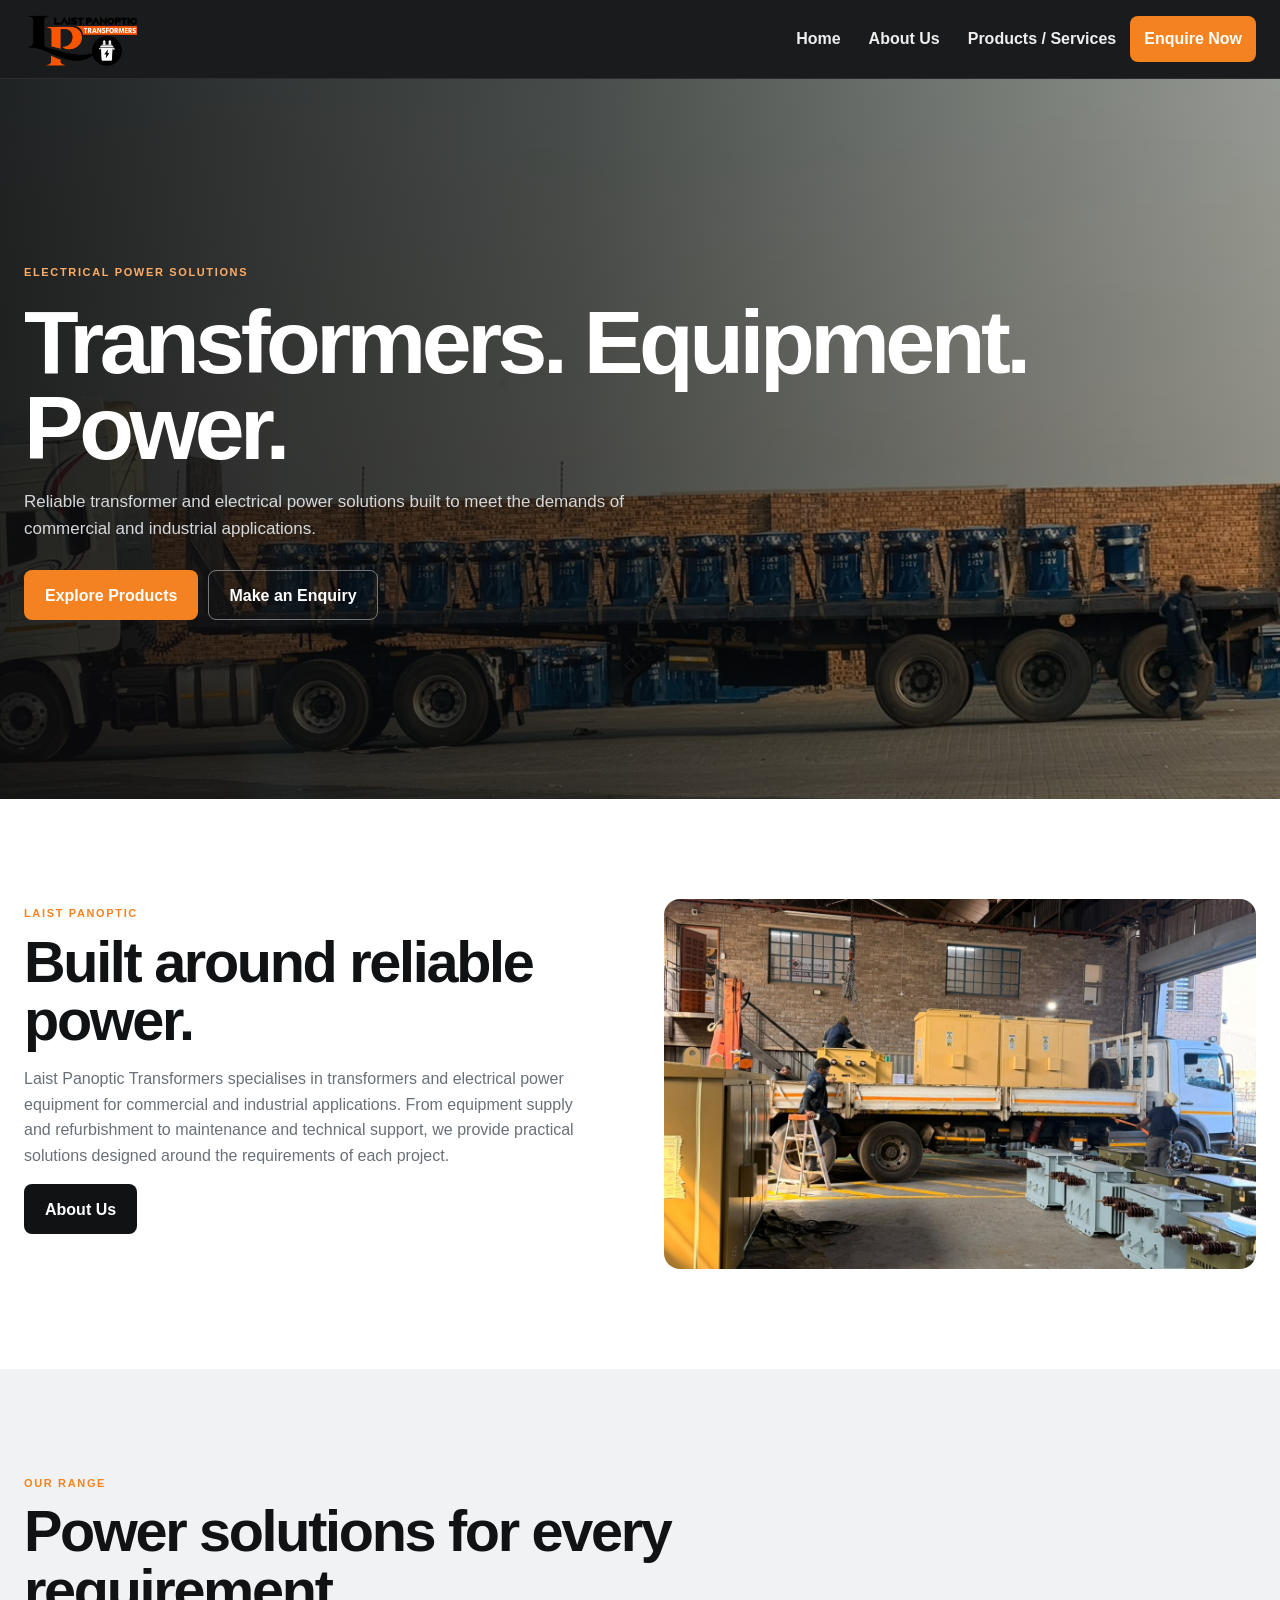
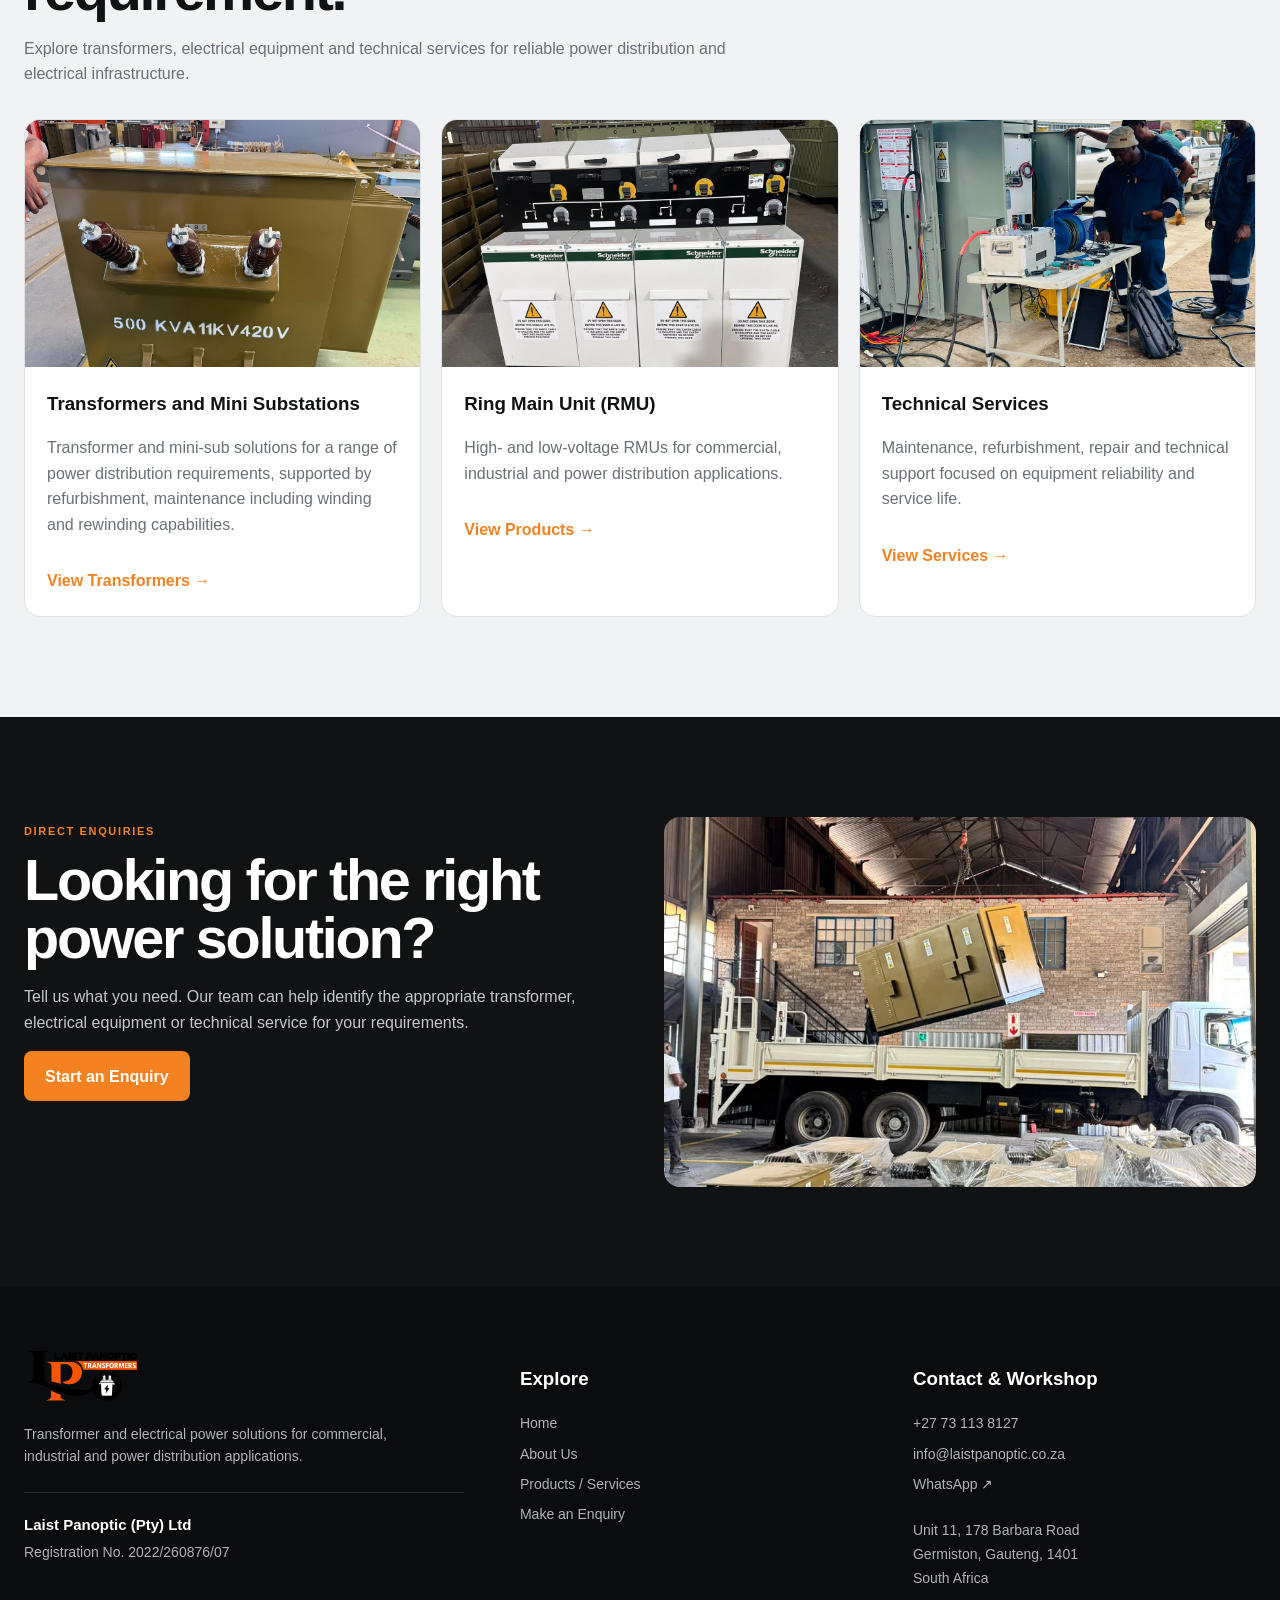
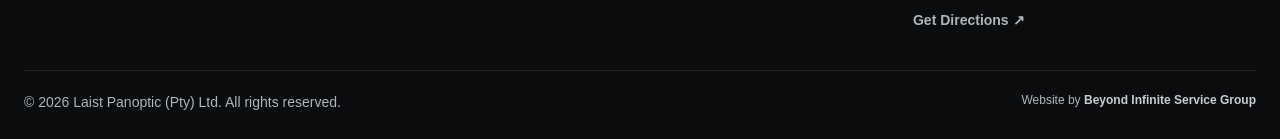
==== commit a1de68d6: "Made final additions to site." ====
--- a/index.html
+++ b/index.html
@@ -31,11 +31,11 @@
     <header class="site-header">
         <div class="container navbar">
             <a class="brand" href="./" aria-label="Laist Panoptic home">
-                <span class="brand-mark">LP</span>
-                <span class="brand-name">
-                    LAIST PANOPTIC
-                    <small>POWER &amp; ELECTRICAL</small>
-                </span>
+                <img
+                    class="brand-logo"
+                    src="./assets/images/laist-panoptic-dark.png"
+                    alt="Laist Panoptic Transformers"
+                >
             </a>
 
             <button
@@ -232,12 +232,11 @@
                 <!-- Company -->
                 <div class="footer-company">
                     <a class="brand" href="./" aria-label="Laist Panoptic home">
-                        <span class="brand-mark">LP</span>
-
-                        <span class="brand-name">
-                            LAIST PANOPTIC
-                            <small>POWER &amp; ELECTRICAL</small>
-                        </span>
+                        <img
+                            class="brand-logo"
+                            src="./assets/images/laist-panoptic-dark.png"
+                            alt="Laist Panoptic Transformers"
+                        >
                     </a>
 
                     <p class="footer-description">
--- a/assets/css/style.css
+++ b/assets/css/style.css
@@ -41,6 +41,13 @@
 select,
 textarea {
     font: inherit
+}
+
+.brand-logo {
+    display: block;
+    width: auto;
+    height: 58px;
+    object-fit: contain;
 }
 
 .container {
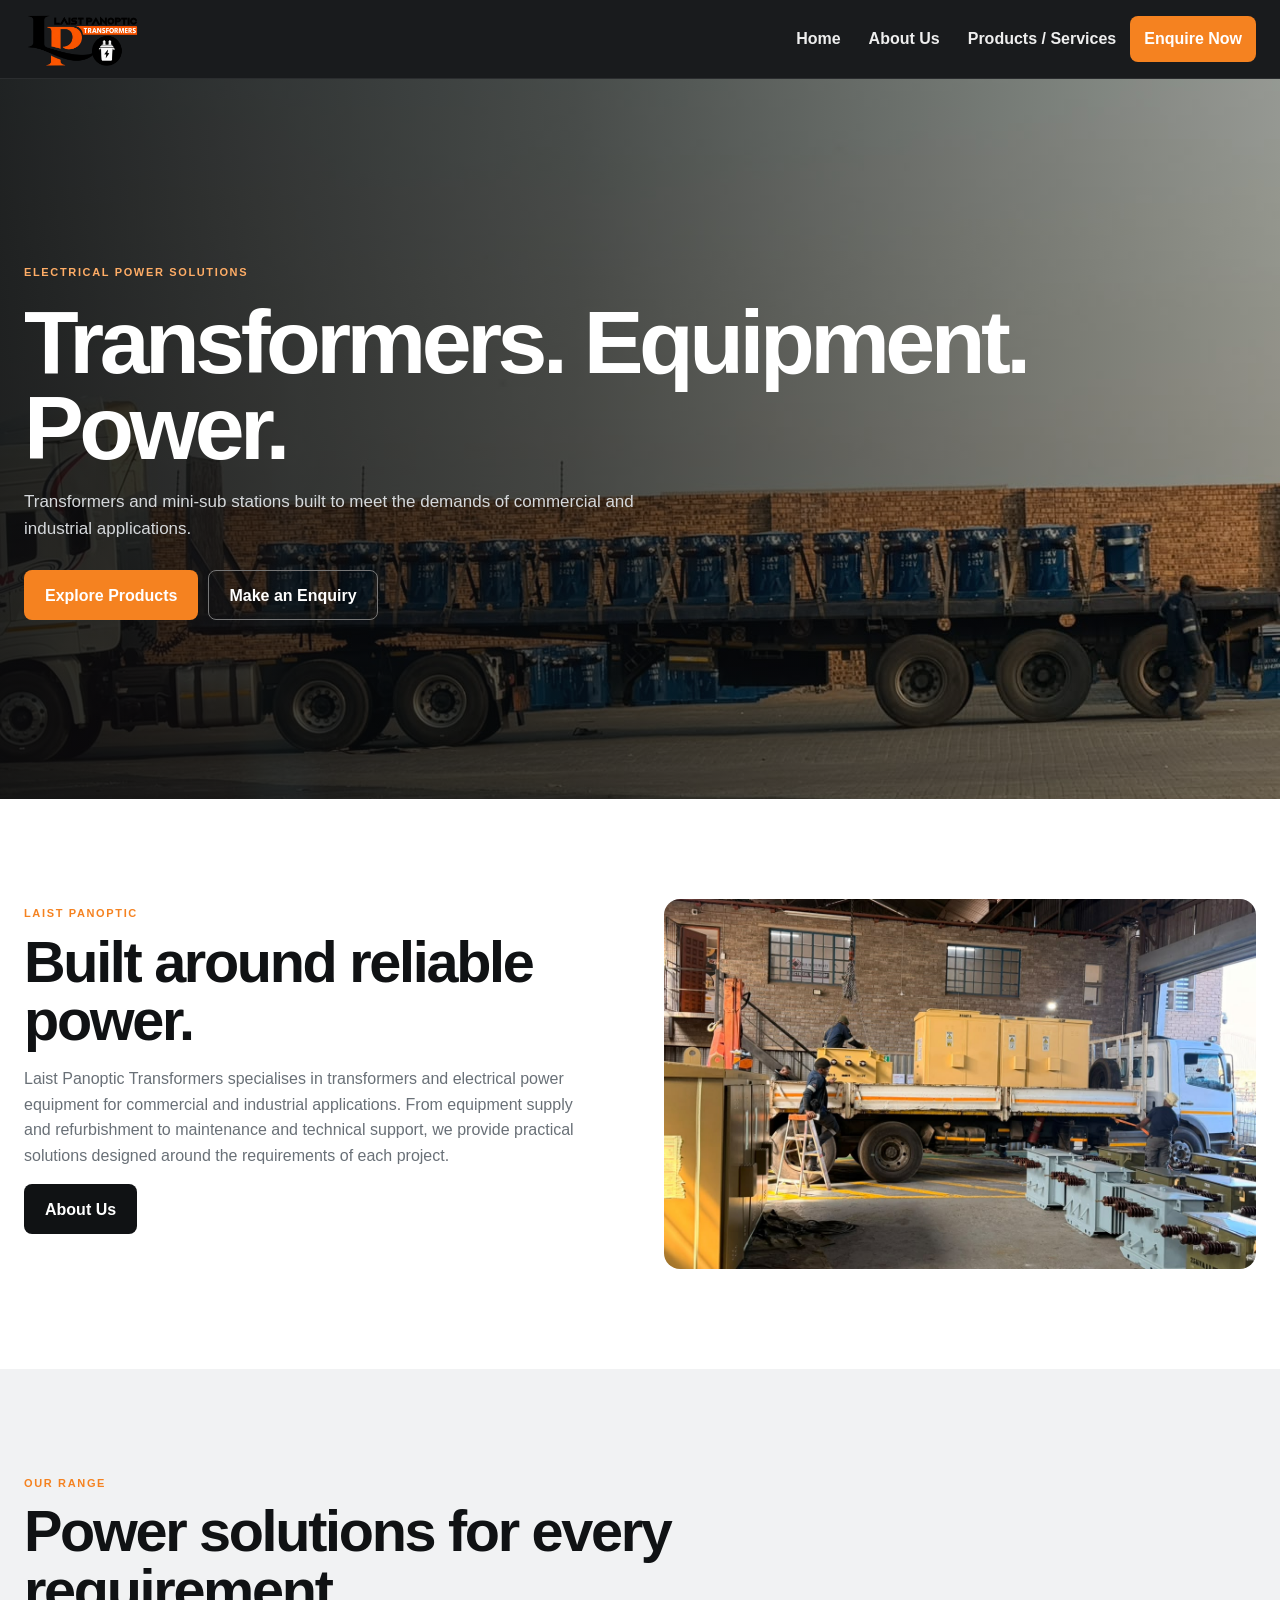
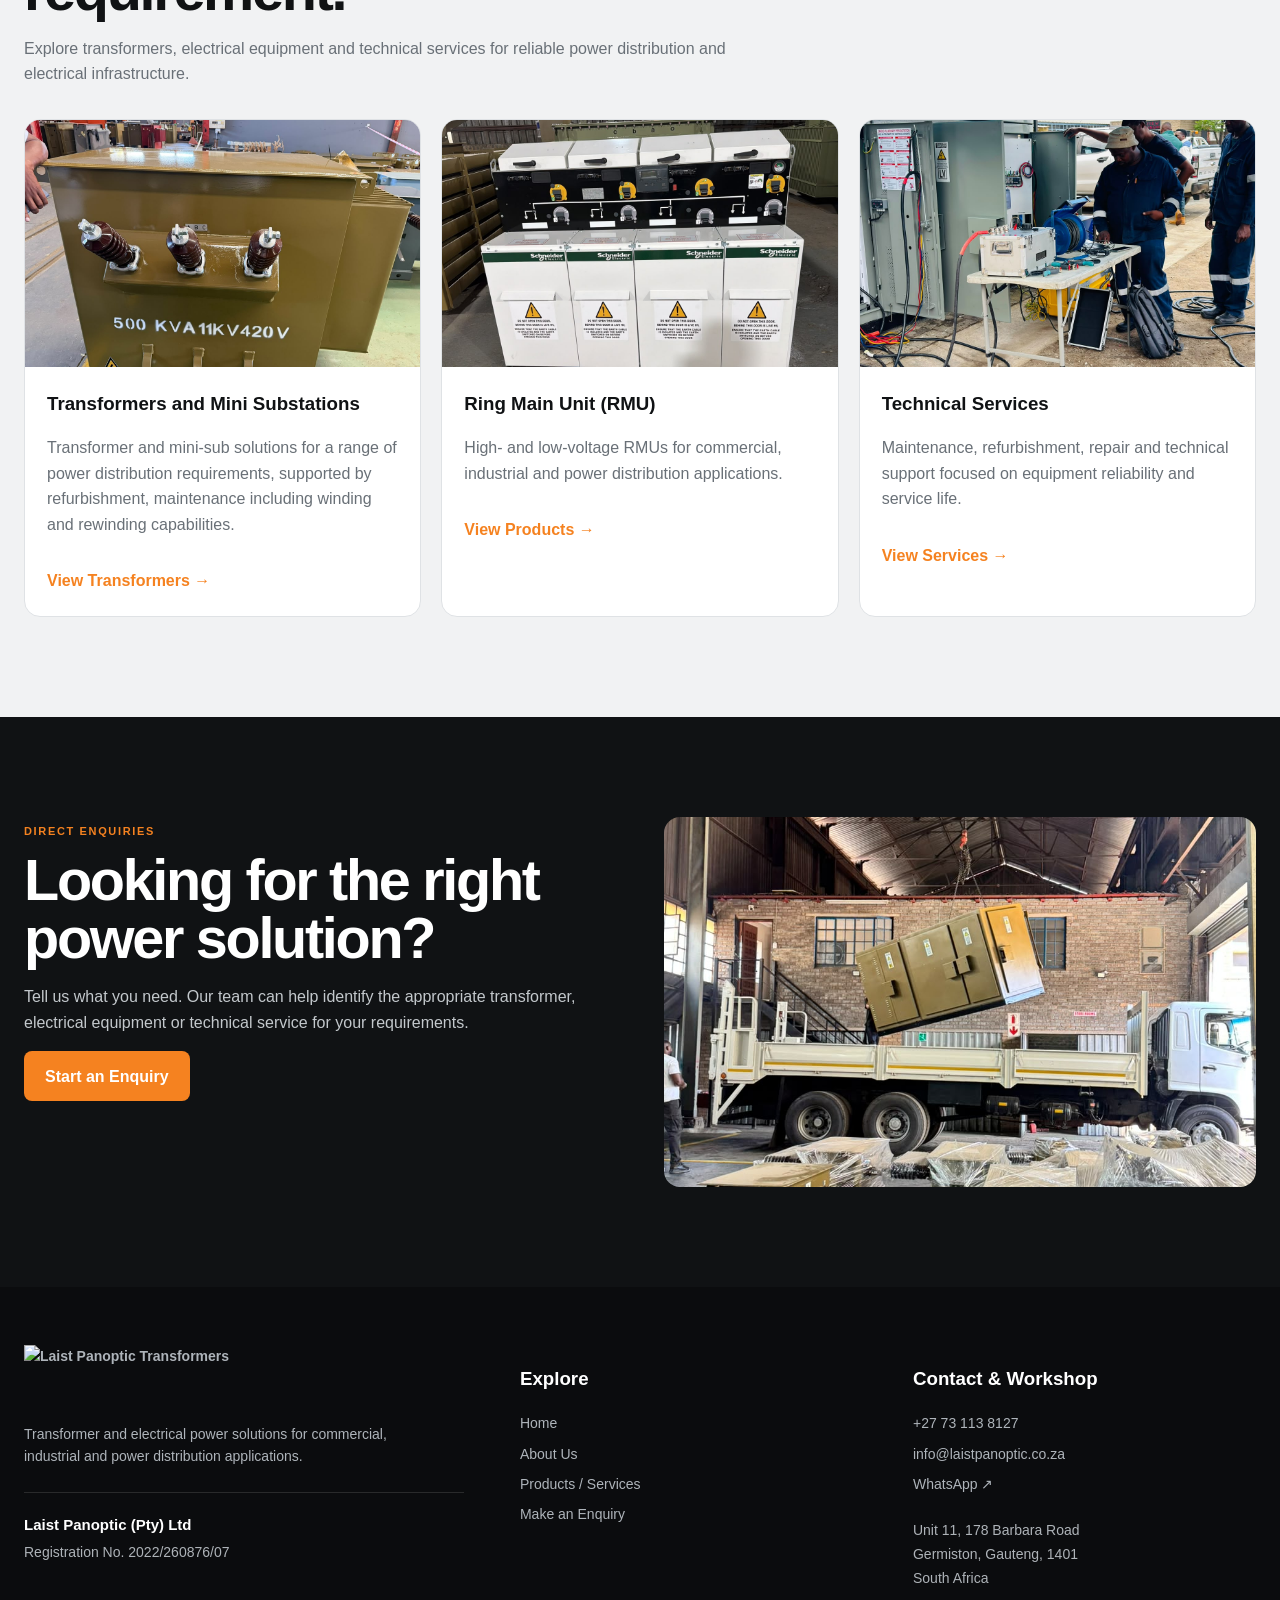
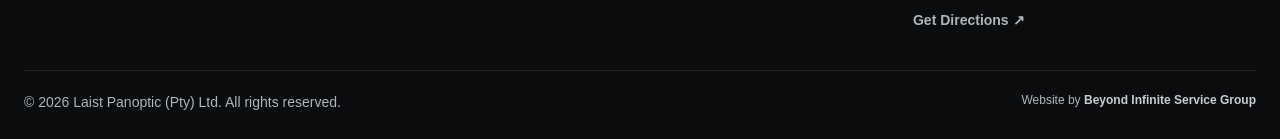
==== commit 385be382: "Made text adjustments." ====
--- a/index.html
+++ b/index.html
@@ -85,7 +85,7 @@
                 <span class="eyebrow">Electrical Power Solutions</span>
                 <h1>Transformers. Equipment. Power.</h1>
                 <p>
-                    Reliable transformer and electrical power solutions built to meet the
+                    Transformers and mini-sub stations built to meet the
                     demands of commercial and industrial applications.
                 </p>
 
@@ -234,7 +234,7 @@
                     <a class="brand" href="./" aria-label="Laist Panoptic home">
                         <img
                             class="brand-logo"
-                            src="./assets/images/laist-panoptic-dark.png"
+                            src="./assets/images/powerlink.avif"
                             alt="Laist Panoptic Transformers"
                         >
                     </a>
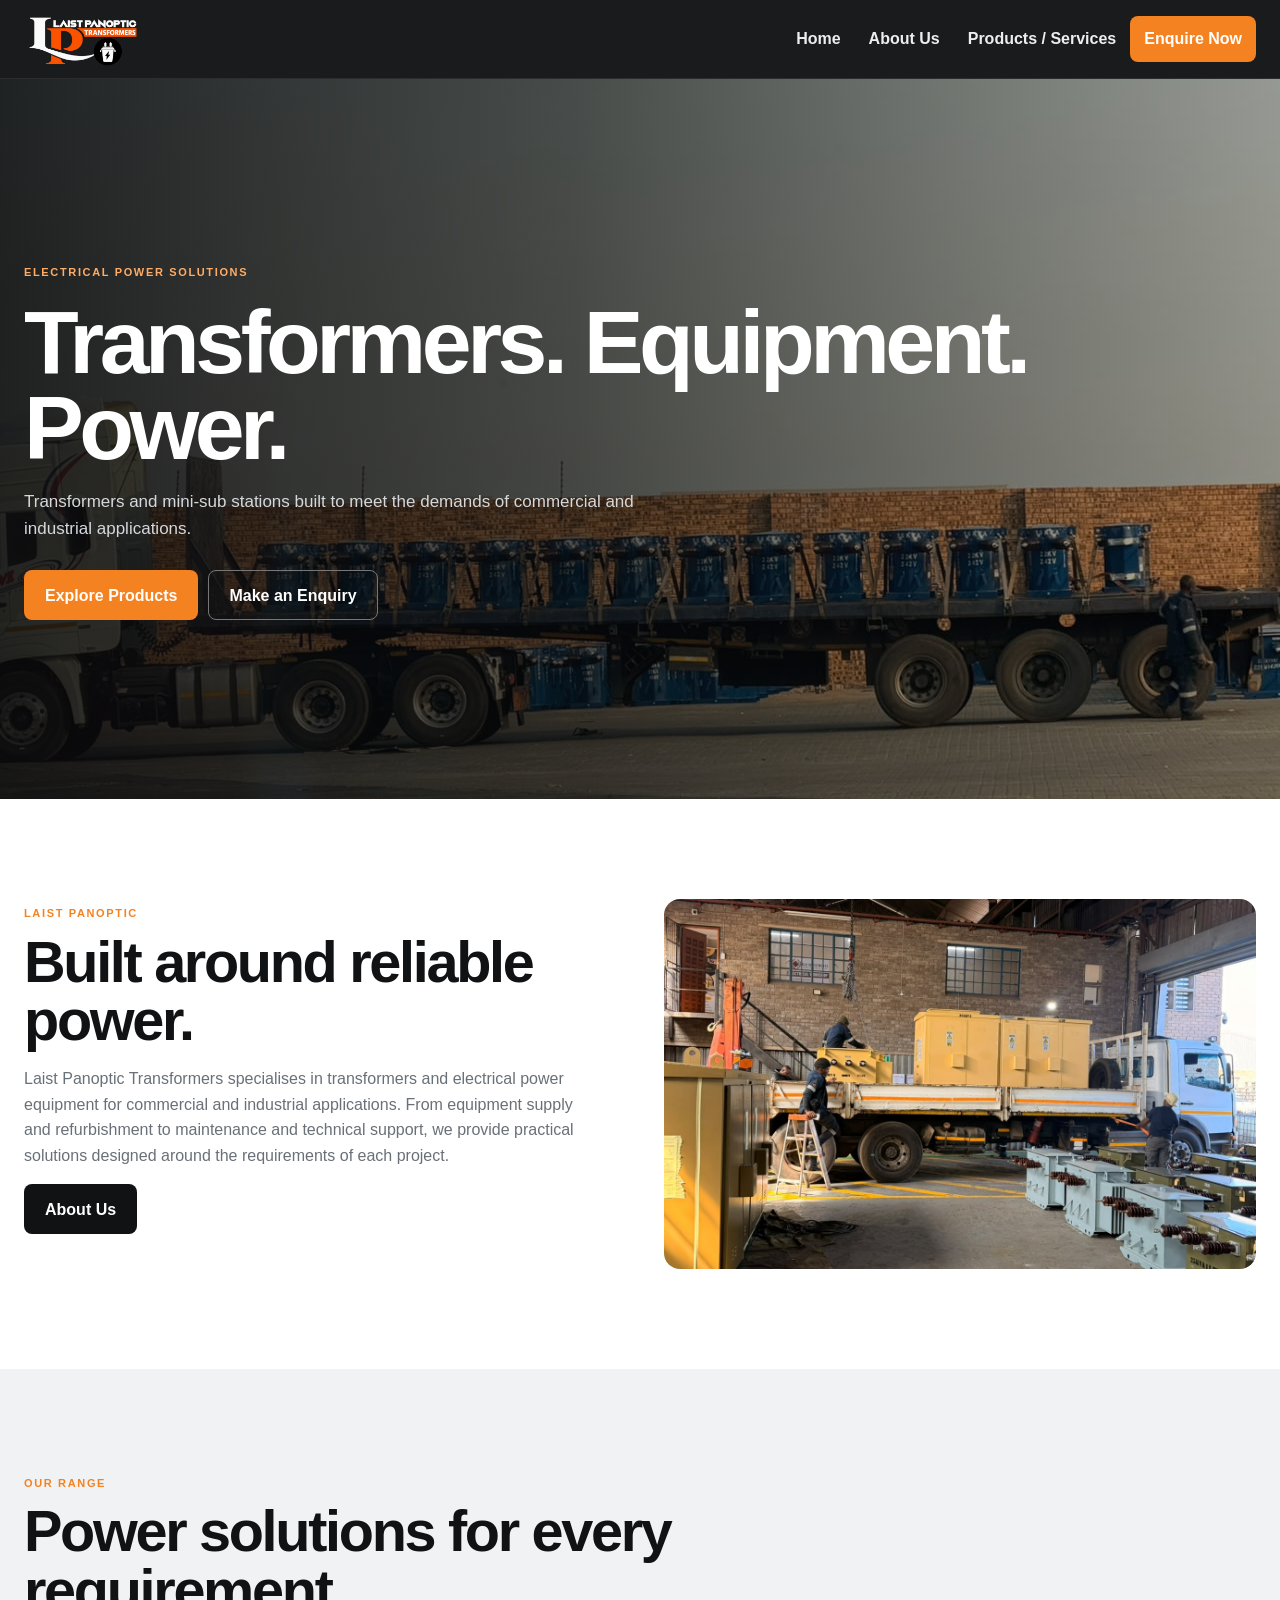
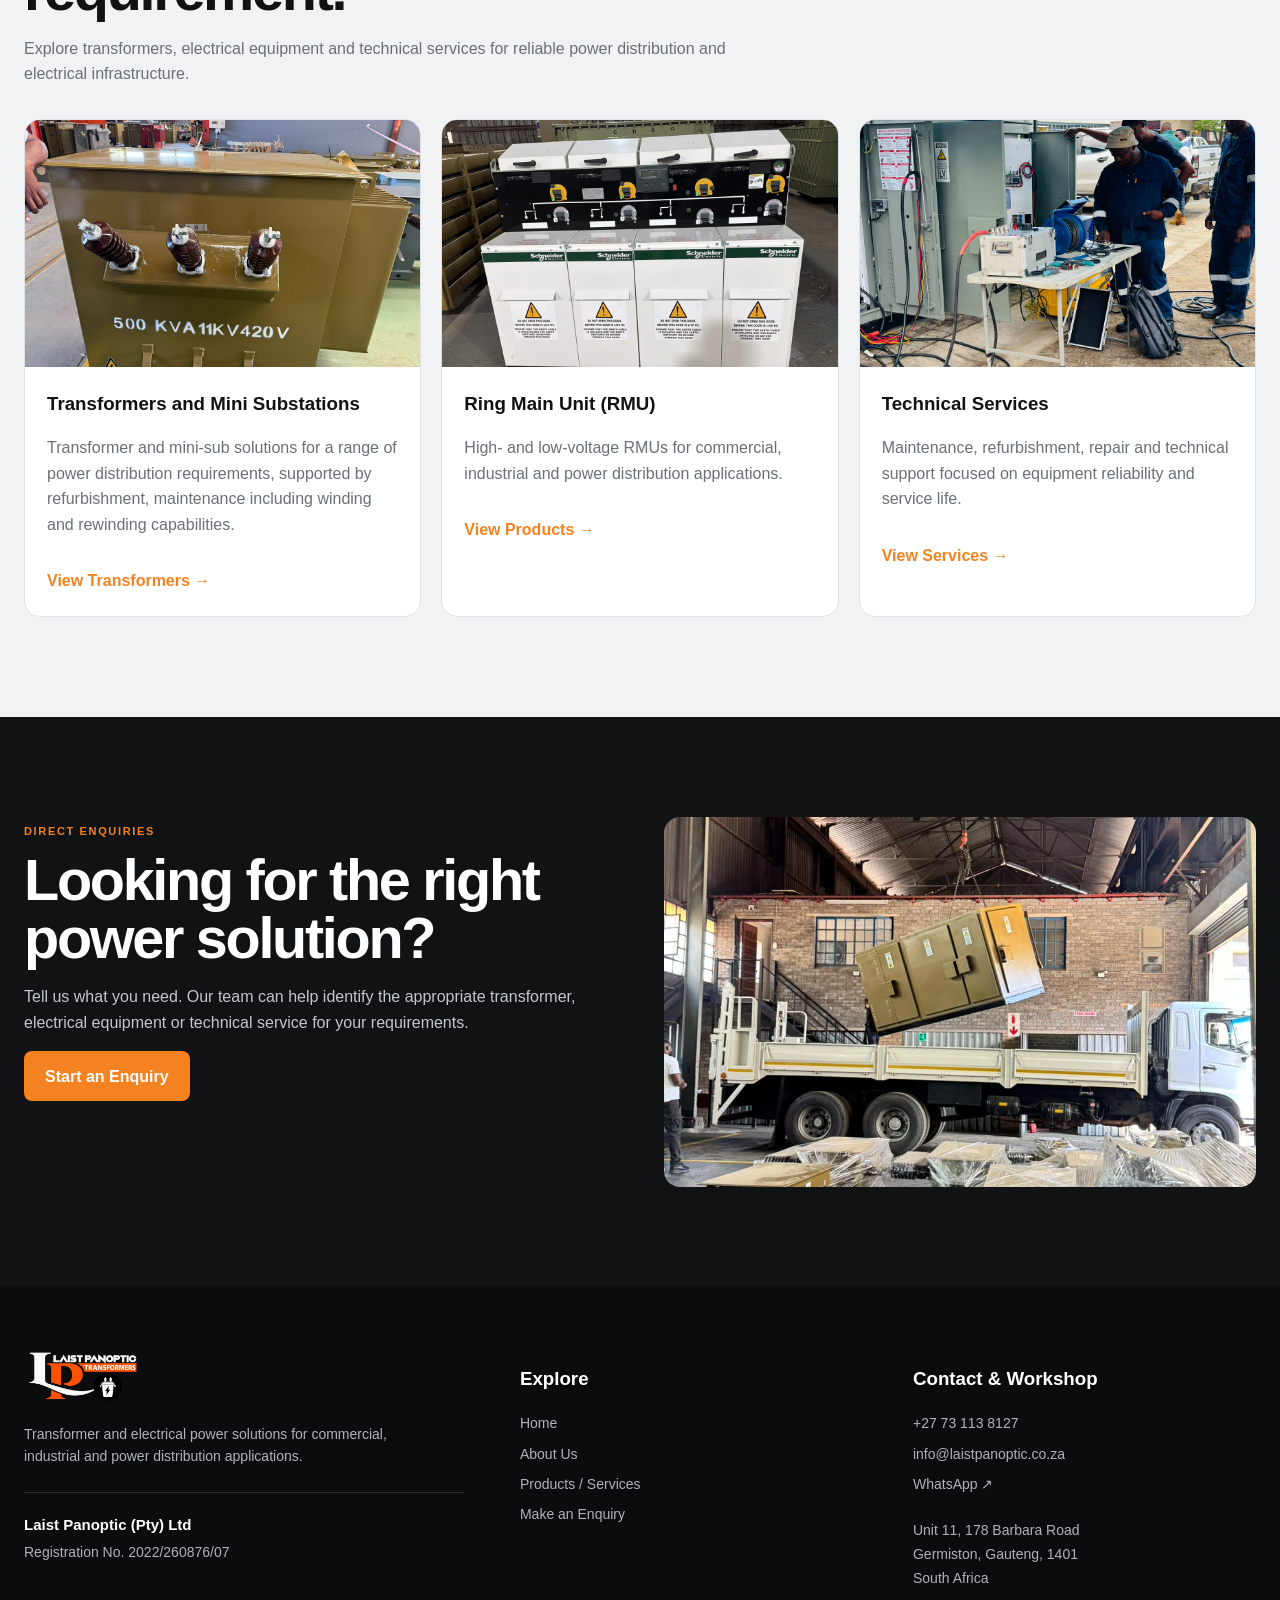
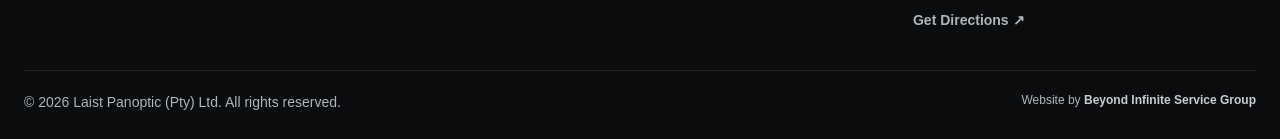
==== commit e6ef5dc2: "Updating logo." ====
--- a/index.html
+++ b/index.html
@@ -33,7 +33,7 @@
             <a class="brand" href="./" aria-label="Laist Panoptic home">
                 <img
                     class="brand-logo"
-                    src="./assets/images/laist-panoptic-dark.png"
+                    src="./assets/images/laist-panoptic-bright.png"
                     alt="Laist Panoptic Transformers"
                 >
             </a>
@@ -234,7 +234,7 @@
                     <a class="brand" href="./" aria-label="Laist Panoptic home">
                         <img
                             class="brand-logo"
-                            src="./assets/images/powerlink.avif"
+                            src="./assets/images/laist-panoptic-bright.png"
                             alt="Laist Panoptic Transformers"
                         >
                     </a>
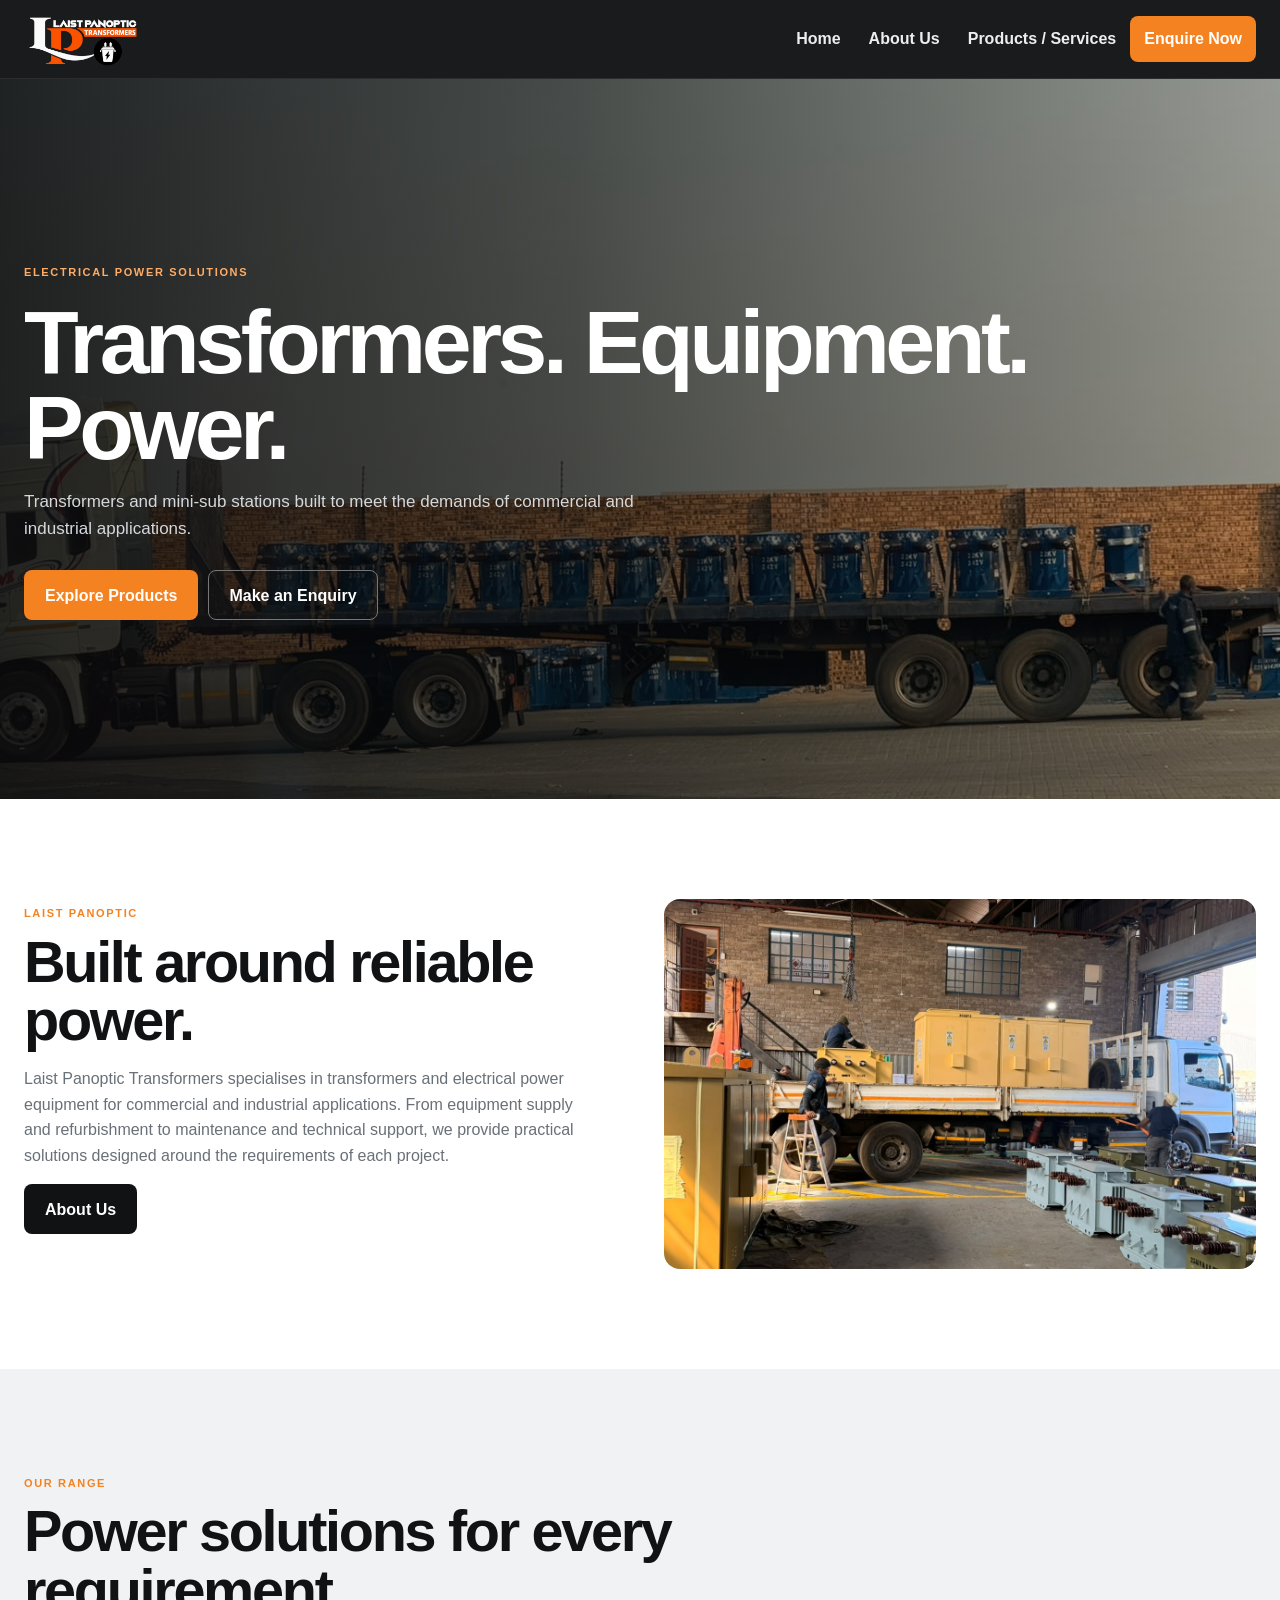
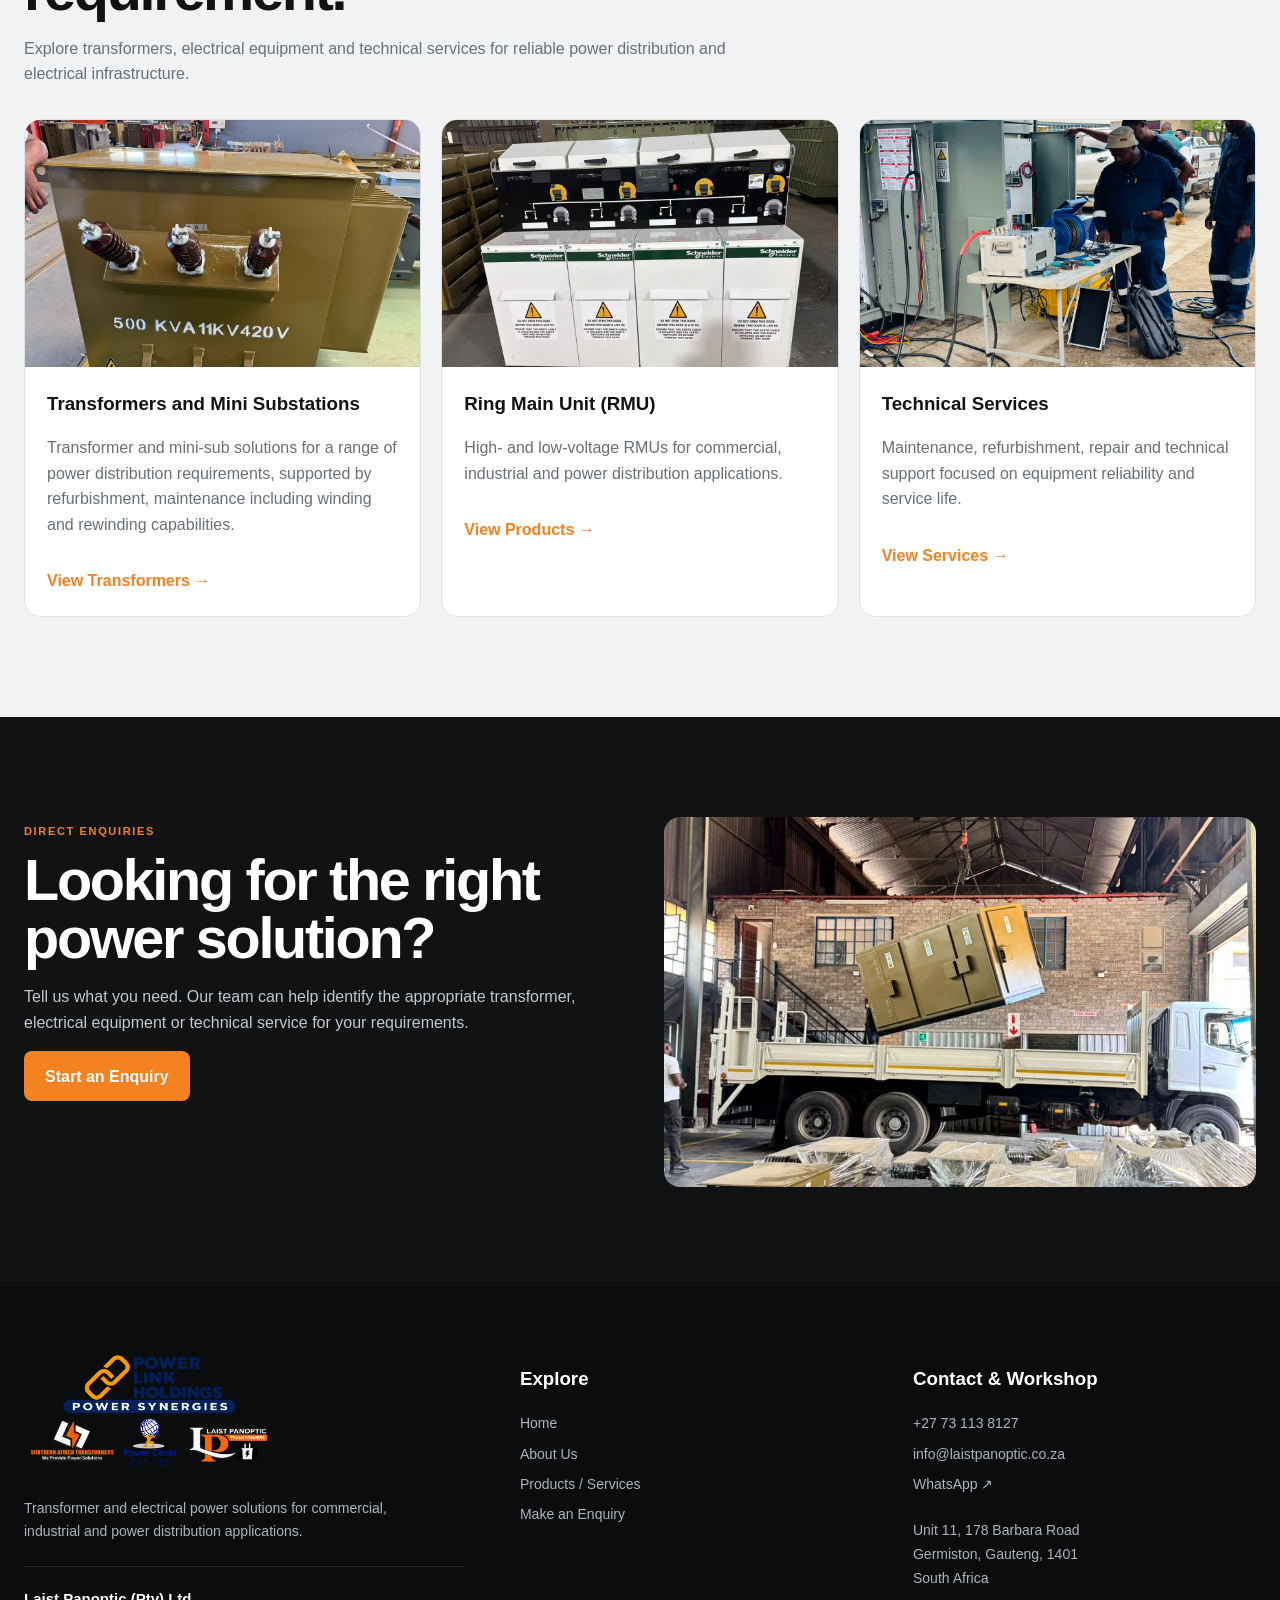
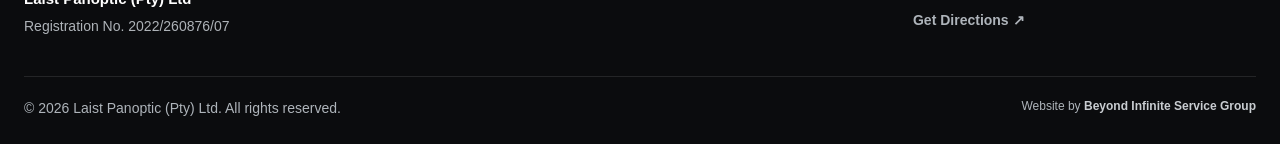
==== commit f9f86f1e: "Fixed site fully." ====
--- a/index.html
+++ b/index.html
@@ -231,11 +231,17 @@
 
                 <!-- Company -->
                 <div class="footer-company">
-                    <a class="brand" href="./" aria-label="Laist Panoptic home">
+                    <a
+                        class="footer-group-brand"
+                        href="https://www.powerlinkholdings.co.za/"
+                        target="_blank"
+                        rel="noopener"
+                        aria-label="Visit Power Link Holdings website"
+                    >
                         <img
-                            class="brand-logo"
-                            src="./assets/images/laist-panoptic-bright.png"
-                            alt="Laist Panoptic Transformers"
+                            class="footer-group-logo"
+                            src="./assets/images/PLH.png"
+                            alt="Power Link Holdings - Power Synergies"
                         >
                     </a>
 
--- a/assets/css/style.css
+++ b/assets/css/style.css
@@ -986,6 +986,40 @@
     max-width: 440px;
 }
 
+/*
+ * Power Link Holdings / Power Synergies identity.
+ * Kept separate from .brand-logo so navbar sizing is unaffected.
+ */
+.footer-group-brand {
+    display: inline-block;
+    width: fit-content;
+    max-width: 100%;
+    line-height: 0;
+}
+
+.footer-group-logo {
+    display: block;
+    width: clamp(190px, 20vw, 250px);
+    max-width: 100%;
+    height: auto;
+    object-fit: contain;
+    object-position: left center;
+    transition:
+        transform 180ms ease,
+        opacity 180ms ease;
+}
+
+.footer-group-brand:hover .footer-group-logo {
+    transform: translateY(-2px);
+    opacity: .92;
+}
+
+.footer-group-brand:focus-visible {
+    outline: 2px solid var(--red);
+    outline-offset: 6px;
+    border-radius: 4px;
+}
+
 .footer-description {
     max-width: 400px;
     margin-top: 20px;
@@ -1072,6 +1106,10 @@
 
 @media (max-width: 639px) {
 
+    .footer-group-logo {
+        width: 200px;
+    }
+
     .footer-registration {
         margin-top: 20px;
     }
@@ -1085,3 +1123,112 @@
     }
 }
 
+/* ========================================
+   COMPANY NETWORK / SERVICE DELIVERY
+======================================== */
+
+.company-network {
+    padding: 64px 0;
+}
+
+.company-network .section-head {
+    max-width: 760px;
+    margin-bottom: 36px;
+}
+
+.company-logo-grid {
+    display: grid;
+    grid-template-columns: 1fr;
+    gap: 18px;
+}
+
+.company-logo-card {
+    display: flex;
+    align-items: center;
+    justify-content: center;
+    min-height: 180px;
+    padding: 22px 28px;
+    background: var(--white);
+    border: 1px solid var(--border);
+    border-radius: var(--radius);
+    overflow: hidden;
+    transition:
+        transform 180ms ease,
+        border-color 180ms ease,
+        box-shadow 180ms ease;
+}
+
+.company-logo-card:hover {
+    transform: translateY(-3px);
+    border-color: rgba(245, 130, 32, 0.45);
+    box-shadow: 0 12px 30px rgba(16, 18, 20, 0.08);
+}
+
+.company-logo {
+    display: block;
+    width: auto;
+    height: auto;
+    object-fit: contain;
+}
+
+.company-logo-pce {
+    max-width: 72%;
+    max-height: 130px;
+}
+
+.company-logo-ps {
+    max-width: 88%;
+    max-height: 115px;
+}
+
+.company-logo-sat {
+    max-width: 94%;
+    max-height: 125px;
+}
+
+@media (min-width: 640px) {
+    .company-logo-grid {
+        grid-template-columns: repeat(3, minmax(0, 1fr));
+        gap: 18px;
+    }
+
+    .company-logo-card {
+        min-height: 190px;
+        padding: 20px;
+    }
+}
+
+@media (min-width: 900px) {
+    .company-network {
+        padding: 72px 0;
+    }
+
+    .company-network .section-head {
+        margin-bottom: 40px;
+    }
+
+    .company-logo-grid {
+        gap: 24px;
+    }
+
+    .company-logo-card {
+        height: 220px;
+        min-height: 0;
+        padding: 22px;
+    }
+
+    .company-logo-pce {
+        max-width: 76%;
+        max-height: 165px;
+    }
+
+    .company-logo-ps {
+        max-width: 94%;
+        max-height: 150px;
+    }
+
+    .company-logo-sat {
+        max-width: 98%;
+        max-height: 155px;
+    }
+}
